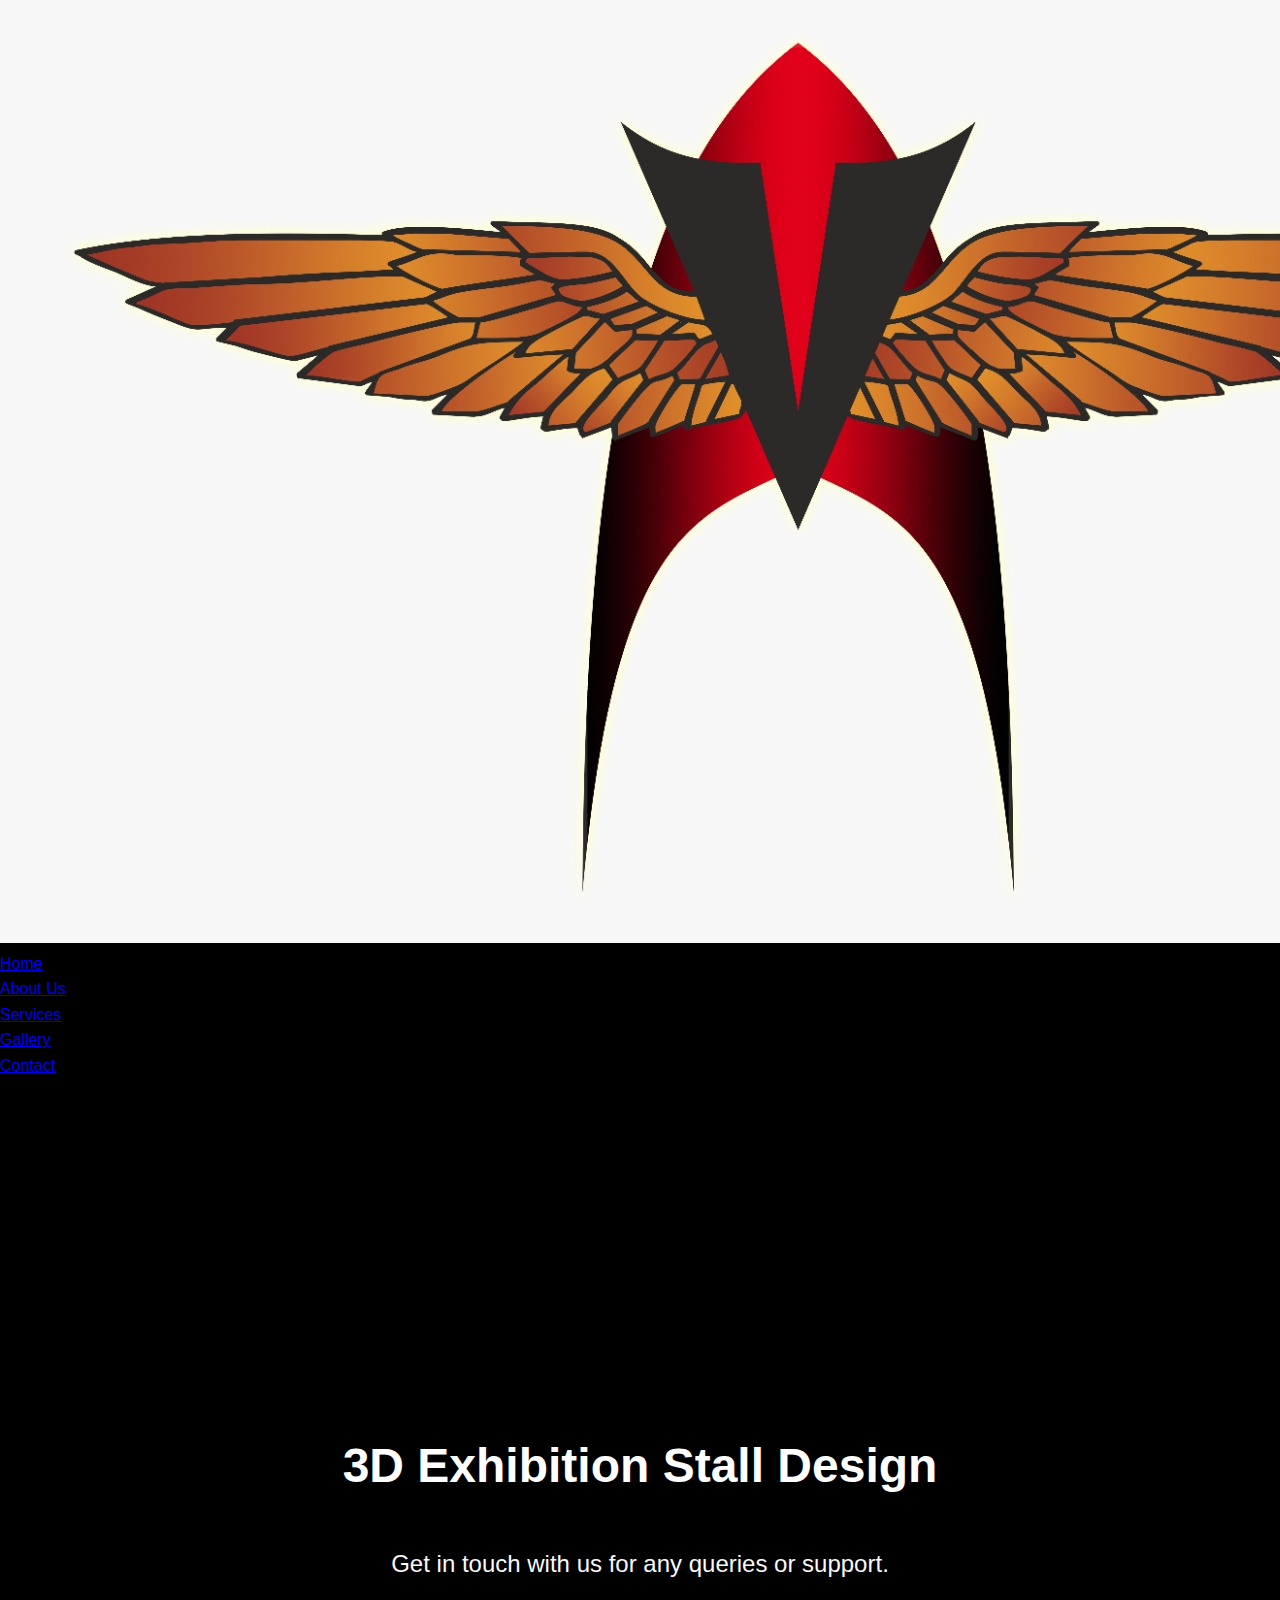
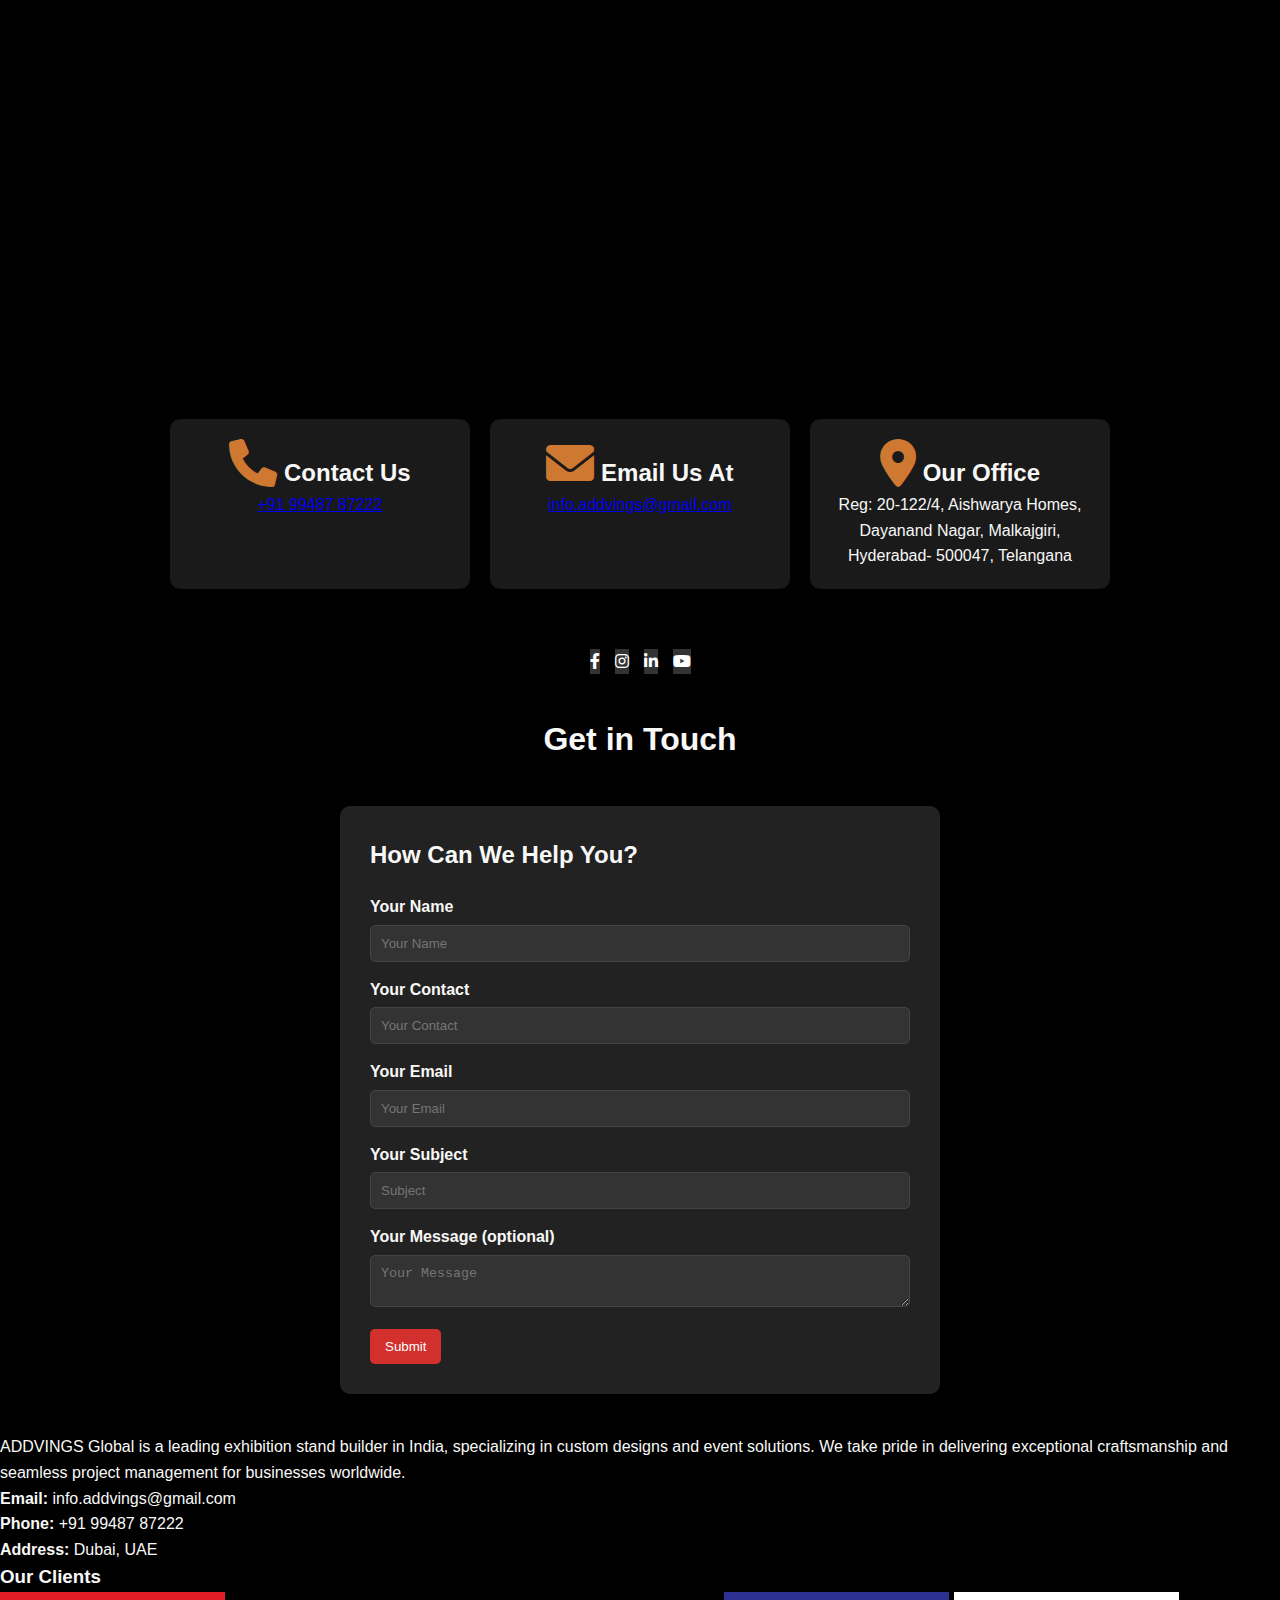
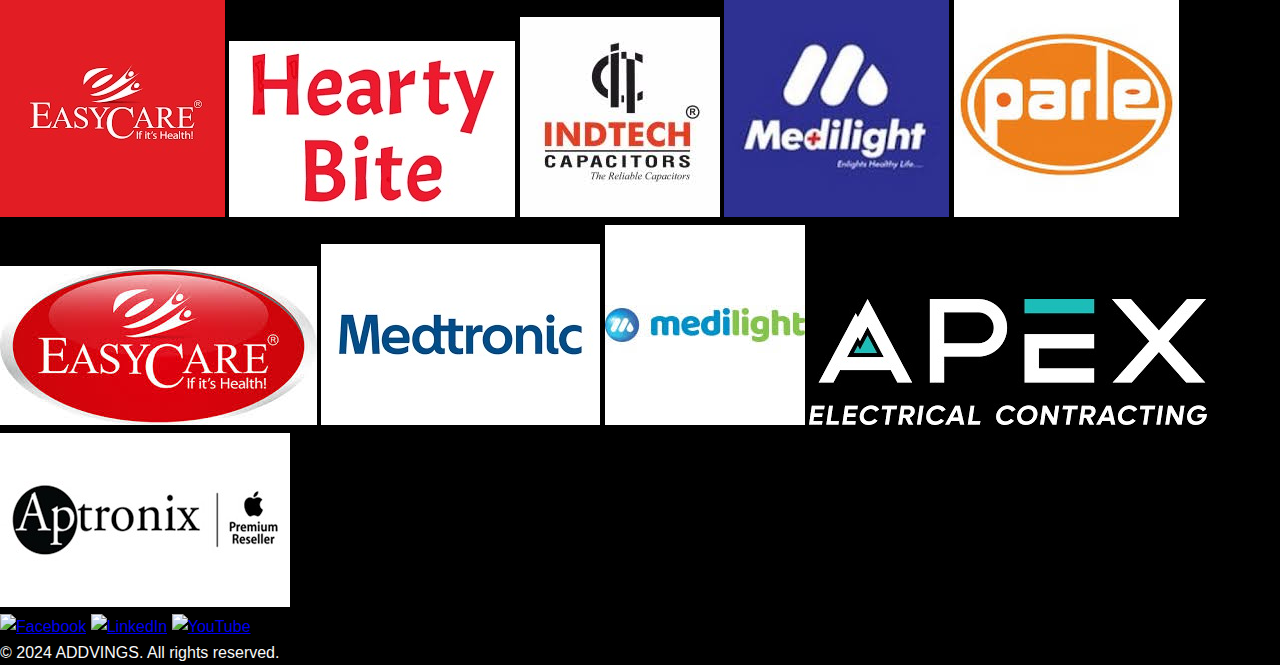
==== 3D Exhibition Stall Designs.html @ 14c41e15 "Services" ====
<!DOCTYPE html>
<html lang="en">
<head>
    <meta charset="UTF-8">
    <meta name="viewport" content="width=device-width, initial-scale=1.0">
    <title>Contact Us - ADDVINGS</title>
    <link rel="stylesheet" href="contact.css">
    <link rel="stylesheet" href="styles.css"> <!-- Included the second CSS -->
    <link rel="stylesheet" href="https://cdnjs.cloudflare.com/ajax/libs/font-awesome/6.0.0-beta3/css/all.min.css"> <!-- Font Awesome -->
    <script src="contact.js" defer></script>
</head>
<body>

    <header class="header">
        <div class="logo">
            <a href="index.html"><img src="images/logo.png" alt="ADDVINGS"></a>
        </div>
        <nav class="navbar">
            <ul>
                <li><a href="index.html">Home</a></li>
                <li><a href="about.html">About Us</a></li>
                <li><a href="services.html">Services</a></li>
                <li><a href="gallery.html">Gallery</a></li>
                <li><a href="contact.html">Contact</a></li>
            </ul>
        </nav>
    </header>

    <section class="hero">
        <div class="hero-content">
            <h1>3D Exhibition Stall Design<h1>
            <p>Get in touch with us for any queries or support.</p>
        </div>
    </section>
          

    <!-- Info Boxes Section -->
    <section class="info_boxes">
        <div class="info_box" onclick="window.location.href='contact.html'">
            <h3><i class="fas fa-phone"></i> Contact Us</h3>
            <p><a href="tel:9948787222">+91 99487 87222</a></p>
        </div>
        <div class="info_box" onclick="window.location.href='mailto:info.addvings@gmail.com'">
            <h3><i class="fas fa-envelope"></i> Email Us At</h3>
            <p><a href="mailto:info.addvings@gmail.com">info.addvings@gmail.com</a></p>
        </div>
        <div class="info_box" onclick="window.location.href='office-location.html'">
            <h3><i class="fas fa-map-marker-alt"></i> Our Office</h3>
            <p>Reg: 20-122/4, Aishwarya Homes,<br>Dayanand Nagar, Malkajgiri,<br>Hyderabad- 500047, Telangana</p>
        </div>
    </section>

    <div class="social-icons">
        <a href="https://facebook.com" target="_blank" class="social-icon facebook">
            <i class="fab fa-facebook-f"></i>
        </a>
        <a href="https://instagram.com/addvingsglobal" target="_blank" class="social-icon instagram">
            <i class="fab fa-instagram"></i>
        </a>
        <a href="https://linkedin.com" target="_blank" class="social-icon linkedin">
            <i class="fab fa-linkedin-in"></i>
        </a>
        <a href="https://youtube.com" target="_blank" class="social-icon youtube">
            <i class="fab fa-youtube"></i>
        </a>
    </div>
    

    <!-- "Get in Touch" Heading -->
    <h2 class="get_in_touch">Get in Touch</h2>

    <!-- Contact Form Section -->
    <section class="contact_form">
        <h2>How Can We Help You?</h2> <!-- Main header for contact section -->
        <form onsubmit="return validateForm()">
            <label for="name">Your Name</label>
            <input type="text" id="name" placeholder="Your Name" required>

            <label for="contact">Your Contact</label>
            <input type="text" id="contact" placeholder="Your Contact" required>

            <label for="email">Your Email</label>
            <input type="email" id="email" placeholder="Your Email" required>

            <label for="subject">Your Subject</label>
            <input type="text" id="subject" placeholder="Subject" required>

            <label for="message">Your Message (optional)</label>
            <textarea id="message" placeholder="Your Message" required></textarea>

            <button type="submit">Submit</button>
        </form>
    </section>

    <footer>
        <div class="footer_content">
            <div class="about_section">
                <p>ADDVINGS Global is a leading exhibition stand builder in India, specializing in custom designs and event solutions. 
                   We take pride in delivering exceptional craftsmanship and seamless project management for businesses worldwide.</p>
                <div class="contact_links">
                    <p><strong>Email:</strong> info.addvings@gmail.com</p>
                    <p><strong>Phone:</strong> +91 99487 87222 </p>
                    <p><strong>Address:</strong> Dubai, UAE</p>
                </div>
            </div>
    
            <div class="clients_section">
                <h3>Our Clients</h3>
                <div class="logo_scroller">
                    <div class="logo_track">
                        <img src="images/client1.png" alt="Client 1">
                        <img src="images/client2.png" alt="Client 2">
                        <img src="images/client3.png" alt="Client 3">
                        <img src="images/client4.png" alt="Client 4">
                        <img src="images/client5.png" alt="Client 5">
                        <img src="images/client6.png" alt="Client 6">
                        <img src="images/client7.png" alt="Client 7">
                        <img src="images/client8.png" alt="Client 8">
                        <img src="images/client9.png" alt="Client 9">
                        <img src="images/client10.png" alt="Client 10">
                    </div>
                </div>
            </div>
    
            <div class="social_icons">
                <a href="https://facebook.com"><img src="images/facebook.png" alt="Facebook"></a>
                <a href="https://linkedin.com"><img src="images/linkedin.png" alt="LinkedIn"></a>
                <a href="https://youtube.com"><img src="images/youtube.png" alt="YouTube"></a>
            </div>
        </div>
        <p>&copy; 2024 ADDVINGS. All rights reserved.</p> <!-- Added footer from the second code -->
    </footer>

</body>
</html>
---- contact.css ----
/* Global Styles */
* {
    margin: 0;
    padding: 0;
    box-sizing: border-box;
}

body {
    font-family: 'Poppins', sans-serif;
    background-color: #100103; /* Darker background */
    color: #f8f8f7; /* Lighter text color */
    line-height: 1.6;
}

/* Hero Section */
.hero {
    position: relative; /* Ensure hero section positions correctly */
    overflow: hidden; /* Prevent overflow of video */
    height: 75vh; /* Set height to match your design */
    display: flex;
    align-items: center;
    justify-content: center;
}

.video-background {
    position: absolute;
    top: 50%;
    left: 50%;
    min-width: 100%;
    min-height: 100%;
    width: auto;
    height: auto;
    z-index: -1; /* Place video behind other content */
    transform: translate(-50%, -50%); /* Center video */
}

.hero-content {
    display: flex;
    flex-direction: column;
    gap: 10px;
    max-width: 800px;
    margin: 0 auto;
    z-index: 1; /* Ensure content appears above the video */
    text-align: center;
    color: #f8f8f7; /* Light text color */
}

.hero h1 {
    font-size: 2.5em;
    margin: 0;
}

.hero p {
    font-size: 1.2em;
    margin: 0;
}

/* Info Boxes Section */
.info_boxes {
    display: flex;
    gap: 20px;
    justify-content: center;
    flex-wrap: wrap;
    padding: 40px 0;
}

.info_box {
    background-color: #1a1a1a; /* Dark background for info boxes */
    color: #f8f8f7; /* Light text color */
    border-radius: 10px;
    width: 300px;
    height: auto; /* Allow height to adjust based on content */
    padding: 20px;
    text-align: center;
    box-shadow: 0 2px 10px rgba(0, 0, 0, 0.5); /* Darker shadow */
    transition: transform 0.3s, box-shadow 0.3s;
}

.info_box:hover {
    transform: translateY(-5px);
    box-shadow: 0 4px 12px rgba(0, 0, 0, 0.7);
}

.info_box h3 {
    font-size: 1.5em;
    margin: 10px 0; /* Space around heading */
}

/* Icon Styles */
.info_box h3:first-child {
    margin: 0; /* Remove margin for icon heading */
}

.info_box i {
    font-size: 2em; /* Adjust icon size */
    color: #cf7832; /* Color for icons */
}

/* "Get in Touch" Heading */
.get_in_touch {
    text-align: center;
    font-size: 2em;
    font-weight: bold;
    margin: 20px 0;
    color: #f8f8f7; /* Light color for heading */
}

/* Contact Form Section */
.contact_form {
    max-width: 600px;
    margin: 40px auto;
    background-color: #222; /* Dark background for form */
    padding: 30px;
    border-radius: 10px;
    box-shadow: 0 2px 8px rgba(0, 0, 0, 0.5);
}

.contact_form h2 {
    color: #f8f8f7; /* Light text for form heading */
    margin-bottom: 20px; /* Space below the heading */
}

.contact_form label {
    display: block;
    margin-bottom: 5px;
    font-weight: bold;
    color: #f8f8f7; /* Light color for labels */
}

.contact_form input,
.contact_form textarea {
    width: 100%;
    padding: 10px;
    margin-bottom: 15px;
    border: 1px solid #444; /* Darker border */
    border-radius: 5px;
    background-color: #333; /* Dark background for inputs */
    color: #f8f8f7; /* Light text color for inputs */
}

.contact_form button {
    background-color: #d2302c; /* Main color */
    color: white;
    padding: 10px 15px;
    border: none;
    border-radius: 5px;
    cursor: pointer;
    transition: background-color 0.3s;
}

.contact_form button:hover {
    background-color: #cf7832; /* Lighter color on hover */
}

/* Social Icons Section */
.social-icons {
    display: flex;
    justify-content: center;
    gap: 15px;
    padding: 20px;
}

/* Update social icon colors to match the theme */
.social-icon {
    color: white;
    background-color: #333; /* Dark background for icons */
}

/* Adjust hover effects if needed */
.social-icon:hover {
    background-color: #444; /* Slightly lighter on hover */
}
---- styles.css ----
/* Global Styles */
* {
    margin: 0;
    padding: 0;
    box-sizing: border-box;
}

body {
    font-family: 'Poppins', sans-serif;
    background-color: #000000; /* Black background */
    color: #f8f8f7; /* Light text color */
}

/* Hero Section */
.hero {
    position: relative;
    height: 100vh;
    display: flex;
    justify-content: center;
    align-items: center;
    text-align: center;
    padding: 0 20px;
    overflow: hidden;
}

.hero::before {
    content: "";
    position: absolute;
    top: 0;
    left: 0;
    width: 100%;
    height: 100%;
    background: rgba(0, 0, 0, 0.5); /* Dark overlay with 50% opacity */
    z-index: 0; /* Place behind the text */
}

.hero-video {
    position: absolute;
    top: 0;
    left: 0;
    width: 100%;
    height: 100%;
    object-fit: cover;
    z-index: -1;
}

.hero-content {
    z-index: 1;
    max-width: 1200px;
    color: #ffffff; /* Bright text color for contrast */
    text-shadow: 2px 2px 4px rgba(0, 0, 0, 0.7); /* Subtle shadow for readability */
}

.hero-content h1 {
    font-size: 48px;
    margin-bottom: 15px;
    font-weight: bold;
    animation: fadeIn 2s ease-in-out;
}

.hero-content p {
    font-size: 24px;
    margin: 15px 0 30px 0; /* Increased bottom margin for gap */
    font-weight: 400; /* Regular weight for the text */
    color: #f9f7f7; /* Slightly lighter text */
}

.hero-content .btn {
    padding: 12px 25px;
    background-color: #cf7832;
    color: #f8f8f7;
    border: none;
    border-radius: 5px;
    text-decoration: none;
    transition: background-color 0.3s, transform 0.3s;
    font-size: 18px;
}

.hero-content .btn:hover {
    background-color: #a52420;
    transform: scale(1.05);
}

/* Keyframe for fade-in effect */
@keyframes fadeIn {
    from {
        opacity: 0;
        transform: translateY(20px);
    }
    to {
        opacity: 1;
        transform: translateY(0);
    }
}

.about {
    padding: 60px 20px;
    background-color: #333333; /* Dark background for about section */
    text-align: center;
    max-width: 900px;
    margin: 50px auto;
    color: #ffffff; /* White text for contrast */
    opacity: 0; /* Start hidden */
    transform: translateY(20px); /* Start below */
    transition: opacity 0.5s ease, transform 0.5s ease;
}

.fade-in {
    opacity: 1; /* Make visible */
    transform: translateY(0); /* Move into position */
    animation: fadeIn 0.8s ease;
}

.about h2 {
    font-size: 34px;
    color: #cf7832; /* Accent color for heading */
    margin-bottom: 20px;
    font-weight: 600;
}

.hero-description {
    font-size: 18px;
    line-height: 1.8;
    color: #f8f8f7;
    text-align: justify;
    margin: 0 auto;
    padding: 0 15px;
    max-width: 800px;
}

/* Services Section */
.services {
    background-color: #000; /* Black background */
    padding: 60px 20px;
    text-align: center;
}

.services h2 {
    font-size: 36px;
    color: #cf7832; /* Highlighted heading color */
    margin-bottom: 30px;
    font-weight: bold;
}

.services-grid {
    display: flex;
    gap: 20px;
    justify-content: center;
    flex-wrap: wrap;
}

.service-item {
    background: linear-gradient(135deg, #ff7e5f, #feb47b); /* Gradient background */
    padding: 25px;
    border-radius: 10px;
    color: #f8f8f7; /* Light text color */
    width: 180px;
    text-align: center;
    transition: transform 0.3s, background-color 0.3s;
    box-shadow: 0 6px 12px rgba(0, 0, 0, 0.15); /* Enhanced shadow */
}

.service-item:hover {
    transform: translateY(-8px);
    background: linear-gradient(135deg, #feb47b, #ff7e5f); /* Reversed gradient on hover */
}


/* Gallery Section */
.gallery {
    padding: 50px 20px;
    text-align: center;
    background-color: #000; /* Black background */
}

.gallery h2 {
    font-size: 32px;
    color: #cf7832; /* Accent color */
    margin-bottom: 30px;
    font-weight: bold;
}

.gallery-container {
    position: relative;
    overflow: hidden;
    display: flex;
    align-items: center;
}

.scroll-button {
    background-color: rgba(0, 0, 0, 0.5);
    color: white;
    border: none;
    padding: 10px;
    cursor: pointer;
    z-index: 1;
    transition: background-color 0.3s;
    position: absolute; /* Ensure buttons are positioned correctly */
    top: 50%;
    transform: translateY(-50%);
}

.scroll-button.left {
    left: 10px; /* Position the left button */
}

.scroll-button.right {
    right: 10px; /* Position the right button */
}

.scroll-button:hover {
    background-color: rgba(0, 0, 0, 0.8);
}

.gallery-grid-wrapper {
    overflow: hidden;
    width: 100%;
}

.gallery-grid {
    display: flex;
    transition: transform 0.5s ease;
}

.gallery-item {
    flex: 0 0 33.33%; /* 3 images per row */
    box-sizing: border-box;
    padding: 0 5px;
}

.gallery-item img {
    width: 100%;
    border-radius: 10px;
    box-shadow: 0 4px 12px rgba(0, 0, 0, 0.1);
    transition: transform 0.3s, box-shadow 0.3s;
}

.gallery-item img:hover {
    transform: scale(1.05); /* Slight zoom on hover */
    box-shadow: 0 8px 16px rgba(0, 0, 0, 0.2); /* Increased shadow on hover */
}
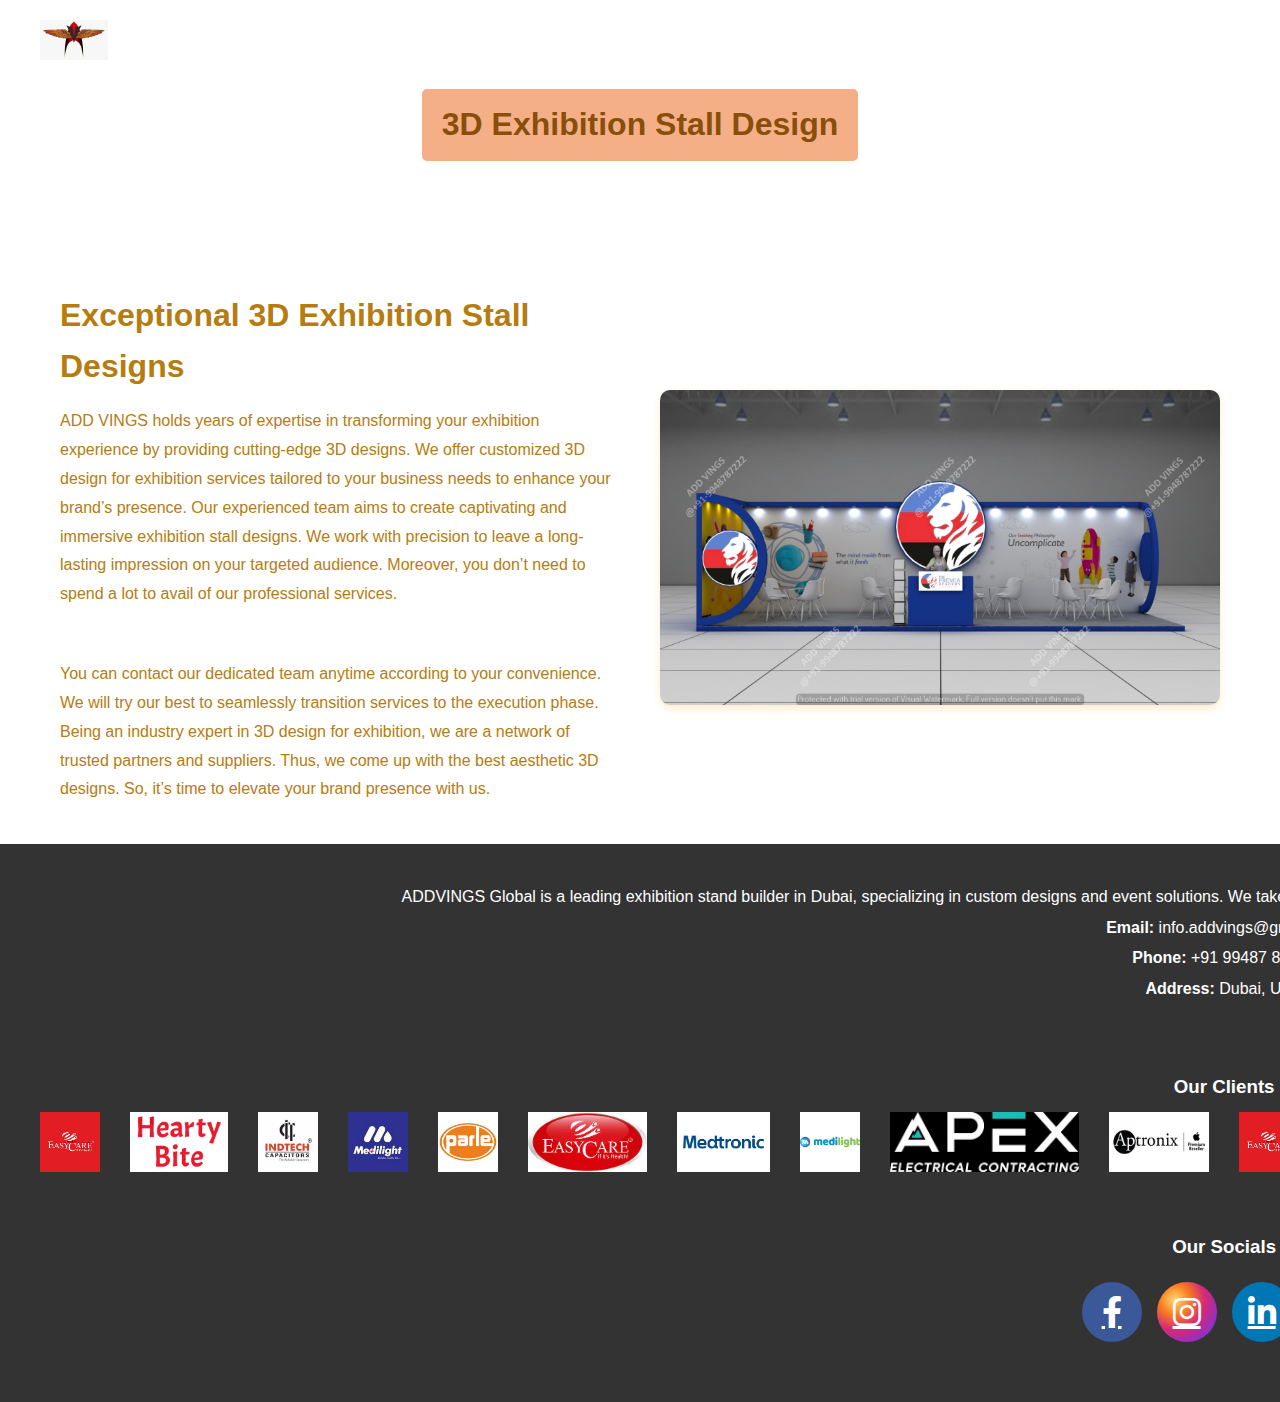
==== commit 2013ff55: "M" ====
--- a/3D Exhibition Stall Designs.html
+++ b/3D Exhibition Stall Designs.html
@@ -3,133 +3,102 @@
 <head>
     <meta charset="UTF-8">
     <meta name="viewport" content="width=device-width, initial-scale=1.0">
-    <title>Contact Us - ADDVINGS</title>
-    <link rel="stylesheet" href="contact.css">
-    <link rel="stylesheet" href="styles.css"> <!-- Included the second CSS -->
-    <link rel="stylesheet" href="https://cdnjs.cloudflare.com/ajax/libs/font-awesome/6.0.0-beta3/css/all.min.css"> <!-- Font Awesome -->
-    <script src="contact.js" defer></script>
+    <title>Exhibition Stall Design</title>
+    <link rel="stylesheet" href="Exhibition Stall Designs.css">
 </head>
 <body>
-
-    <header class="header">
-        <div class="logo">
-            <a href="index.html"><img src="images/logo.png" alt="ADDVINGS"></a>
-        </div>
-        <nav class="navbar">
-            <ul>
-                <li><a href="index.html">Home</a></li>
-                <li><a href="about.html">About Us</a></li>
-                <li><a href="services.html">Services</a></li>
-                <li><a href="gallery.html">Gallery</a></li>
-                <li><a href="contact.html">Contact</a></li>
-            </ul>
-        </nav>
-    </header>
-
-    <section class="hero">
-        <div class="hero-content">
-            <h1>3D Exhibition Stall Design<h1>
-            <p>Get in touch with us for any queries or support.</p>
-        </div>
-    </section>
-          
-
-    <!-- Info Boxes Section -->
-    <section class="info_boxes">
-        <div class="info_box" onclick="window.location.href='contact.html'">
-            <h3><i class="fas fa-phone"></i> Contact Us</h3>
-            <p><a href="tel:9948787222">+91 99487 87222</a></p>
-        </div>
-        <div class="info_box" onclick="window.location.href='mailto:info.addvings@gmail.com'">
-            <h3><i class="fas fa-envelope"></i> Email Us At</h3>
-            <p><a href="mailto:info.addvings@gmail.com">info.addvings@gmail.com</a></p>
-        </div>
-        <div class="info_box" onclick="window.location.href='office-location.html'">
-            <h3><i class="fas fa-map-marker-alt"></i> Our Office</h3>
-            <p>Reg: 20-122/4, Aishwarya Homes,<br>Dayanand Nagar, Malkajgiri,<br>Hyderabad- 500047, Telangana</p>
-        </div>
-    </section>
-
-    <div class="social-icons">
-        <a href="https://facebook.com" target="_blank" class="social-icon facebook">
-            <i class="fab fa-facebook-f"></i>
-        </a>
-        <a href="https://instagram.com/addvingsglobal" target="_blank" class="social-icon instagram">
-            <i class="fab fa-instagram"></i>
-        </a>
-        <a href="https://linkedin.com" target="_blank" class="social-icon linkedin">
-            <i class="fab fa-linkedin-in"></i>
-        </a>
-        <a href="https://youtube.com" target="_blank" class="social-icon youtube">
-            <i class="fab fa-youtube"></i>
-        </a>
-    </div>
+    <!-- Placeholder for header -->
+<div id="header"></div>
     
 
-    <!-- "Get in Touch" Heading -->
-    <h2 class="get_in_touch">Get in Touch</h2>
 
-    <!-- Contact Form Section -->
-    <section class="contact_form">
-        <h2>How Can We Help You?</h2> <!-- Main header for contact section -->
-        <form onsubmit="return validateForm()">
-            <label for="name">Your Name</label>
-            <input type="text" id="name" placeholder="Your Name" required>
+    <!-- Header Section with Background Image -->
+    <div class="header-section">
+        <h1>3D Exhibition Stall Design</h1>
+    </div>
 
-            <label for="contact">Your Contact</label>
-            <input type="text" id="contact" placeholder="Your Contact" required>
+    <!-- Text and Image Section -->
+    <div class="content-section">
+        <div class="text-content">
+            <h1>Exceptional 3D Exhibition Stall Designs</h1>
+            <p>
+                ADD VINGS holds years of expertise in transforming your exhibition experience by providing cutting-edge 3D designs. 
+                We offer customized 3D design for exhibition services tailored to your business needs to enhance your brand’s presence.
+                Our experienced team aims to create captivating and immersive exhibition stall designs. We work with precision to leave a 
+                long-lasting impression on your targeted audience. Moreover, you don’t need to spend a lot to avail of our professional services.
+            </p>
+                <br><br>
+                <div class="additional-section">
+                    <p>
+                        You can contact our dedicated team anytime according to your convenience. We will try our best to seamlessly transition services 
+                        to the execution phase. Being an industry expert in 3D design for exhibition, we are a network of trusted partners and suppliers. 
+                        Thus, we come up with the best aesthetic 3D designs. So, it’s time to elevate your brand presence with us.
+                    </p>
+                </div>
+        </div>
+        <div class="image-content">
+            <img src="images/g5.png" alt="3D Exhibition Stall Design">
+        </div>
+    </div>
+    <!-- Placeholder for footer -->
+<div id="footer"></div>
+<script>
+    // Load header and footer using fetch
+    async function loadContent() {
+        const headerResponse = await fetch("header.html");
+        const footerResponse = await fetch("footer.html");
+        document.getElementById("header").innerHTML = await headerResponse.text();
+        document.getElementById("footer").innerHTML = await footerResponse.text();
+    }
+    loadContent();
 
-            <label for="email">Your Email</label>
-            <input type="email" id="email" placeholder="Your Email" required>
+    // JavaScript for scroll-triggered animation
+    window.addEventListener("scroll", function () {
+        const aboutSection = document.querySelector(".about");
+        const sectionTop = aboutSection.getBoundingClientRect().top;
+        const triggerPoint = window.innerHeight - 100;
+    
+        if (sectionTop < triggerPoint) {
+            aboutSection.classList.add("fade-in");
+        } else {
+            aboutSection.classList.remove("fade-in");
+        }
+    });
+</script>
 
-            <label for="subject">Your Subject</label>
-            <input type="text" id="subject" placeholder="Subject" required>
+<script>
+    // Throttle function to limit scroll event firing rate
+    function throttle(func, limit) {
+        let lastFunc;
+        let lastRan;
+        return function() {
+            const context = this;
+            const args = arguments;
+            if (!lastRan) {
+                func.apply(context, args);
+                lastRan = Date.now();
+            } else {
+                clearTimeout(lastFunc);
+                lastFunc = setTimeout(function() {
+                    if ((Date.now() - lastRan) >= limit) {
+                        func.apply(context, args);
+                        lastRan = Date.now();
+                    }
+                }, limit - (Date.now() - lastRan));
+            }
+        };
+    }
 
-            <label for="message">Your Message (optional)</label>
-            <textarea id="message" placeholder="Your Message" required></textarea>
-
-            <button type="submit">Submit</button>
-        </form>
-    </section>
-
-    <footer>
-        <div class="footer_content">
-            <div class="about_section">
-                <p>ADDVINGS Global is a leading exhibition stand builder in India, specializing in custom designs and event solutions. 
-                   We take pride in delivering exceptional craftsmanship and seamless project management for businesses worldwide.</p>
-                <div class="contact_links">
-                    <p><strong>Email:</strong> info.addvings@gmail.com</p>
-                    <p><strong>Phone:</strong> +91 99487 87222 </p>
-                    <p><strong>Address:</strong> Dubai, UAE</p>
-                </div>
-            </div>
-    
-            <div class="clients_section">
-                <h3>Our Clients</h3>
-                <div class="logo_scroller">
-                    <div class="logo_track">
-                        <img src="images/client1.png" alt="Client 1">
-                        <img src="images/client2.png" alt="Client 2">
-                        <img src="images/client3.png" alt="Client 3">
-                        <img src="images/client4.png" alt="Client 4">
-                        <img src="images/client5.png" alt="Client 5">
-                        <img src="images/client6.png" alt="Client 6">
-                        <img src="images/client7.png" alt="Client 7">
-                        <img src="images/client8.png" alt="Client 8">
-                        <img src="images/client9.png" alt="Client 9">
-                        <img src="images/client10.png" alt="Client 10">
-                    </div>
-                </div>
-            </div>
-    
-            <div class="social_icons">
-                <a href="https://facebook.com"><img src="images/facebook.png" alt="Facebook"></a>
-                <a href="https://linkedin.com"><img src="images/linkedin.png" alt="LinkedIn"></a>
-                <a href="https://youtube.com"><img src="images/youtube.png" alt="YouTube"></a>
-            </div>
-        </div>
-        <p>&copy; 2024 ADDVINGS. All rights reserved.</p> <!-- Added footer from the second code -->
-    </footer>
+    // Modified scroll function with a throttle
+    window.addEventListener("scroll", throttle(function() {
+        const header = document.querySelector(".header");
+        if (window.scrollY > 50) { // Adjust as needed for sensitivity
+            header.classList.add("header-scrolled");
+        } else {
+            header.classList.remove("header-scrolled");
+        }
+    }, 200)); // Adjust throttle time as needed
+</script>
 
 </body>
 </html>--- a/Exhibition Stall Designs.css
+++ b/Exhibition Stall Designs.css
@@ -0,0 +1,198 @@
+/* Reset basic styling */
+
+* {
+    margin: 0;
+    padding: 0;
+    box-sizing: border-box;
+}
+
+body {
+    font-family: Arial, sans-serif;
+    line-height: 1.6;
+    color: #b67c10;
+}
+
+/* Header Section */
+.header-section {
+    background-image: url('header-image.jpg'); /* Replace with the path to your header image */
+    background-size: cover;
+    background-position: center;
+    height: 250px;
+    display: flex;
+    justify-content: center;
+    align-items: center;
+    color: rgb(136, 78, 11);
+}
+
+.header-section h1 {
+    font-size: 2rem;
+    background-color: rgba(235, 95, 14, 0.5); /* Semi-transparent background for text readability */
+    padding: 10px 20px;
+    border-radius: 5px;
+}
+
+/* Content Section */
+.content-section {
+    display: flex;
+    align-items: center;
+    justify-content: space-between;
+    max-width: 1200px;
+    margin: 20px auto;
+    gap: 20px;
+    padding: 20px;
+}
+
+.text-content {
+    flex: 1;
+    padding-right: 20px;
+}
+
+.highlighted-text {
+    color: #713905; /* Green color for highlighted text */
+    font-weight: bold;
+}
+
+.text-content h1 {
+    font-size: 2rem;
+    margin-bottom: 15px;
+}
+
+.text-content p {
+    font-size: 1rem;
+    line-height: 1.8;
+}
+
+.image-content {
+    flex: 1;
+    display: flex;
+    justify-content: center;
+}
+
+.image-content img {
+    max-width: 100%;
+    border-radius: 10px;
+    box-shadow: 0 4px 8px rgba(248, 158, 3, 0.2);
+}
+footer {
+    background-color: #333;
+    color: white;
+    padding: 40px;
+    display: flex;
+    flex-direction: column;
+    align-items: center;
+    text-align: center;
+  }
+  
+  .footer_content {
+    display: flex;
+    flex-wrap: wrap;
+    justify-content: space-around;
+    width: 100%;
+    max-width: 1200px;
+    gap: 40px;
+  }
+  
+  /* About Section */
+  .about_section {
+    flex: 1;
+    min-width: 300px;
+  }
+  
+  .contact_links p {
+    margin: 5px 0;
+  }
+  
+  /* Clients Section with Scrolling Logos */
+  .clients_section {
+    flex: 1;
+    min-width: 300px;
+    text-align: center;
+  }
+  
+  .logo_scroller {
+    overflow: hidden;
+    position: relative;
+    width: 100%;
+    margin-top: 10px;
+    height: 80px;
+  }
+  
+  .logo_track {
+    display: flex;
+    gap: 30px;
+    animation: scroll 15s linear infinite;
+    width: fit-content;
+  }
+  
+  .logo_track img {
+    height: 60px;
+    width: auto;
+    object-fit: contain;
+  }
+  
+  /* Scrolling Animation */
+  @keyframes scroll {
+    0% {
+        transform: translateX(100%);
+    }
+    100% {
+        transform: translateX(-100%);
+    }
+  }
+  
+  /* Social Icons */
+  .social_icons {
+    display: flex;
+    gap: 15px;
+    margin-top: 20px;
+  }
+  
+  .social_icons img {
+    width: 30px;
+    height: 30px;
+  }
+  
+    .hero h1 {
+        font-size: 36px;
+    }
+  
+    .hero-description {
+        font-size: 16px;
+    }
+  
+    .gallery-grid img {
+        height: 100px;
+        width: 100px;
+    }
+  
+    .footer_content {
+        flex-direction: column;
+        align-items: center;
+    }
+  
+    .clients_section {
+        min-width: 100%;
+        text-align: center;
+    }
+  
+  
+  @media (max-width: 480px) {
+    .hero h1 {
+        font-size: 28px;
+    }
+  
+    .hero-tagline {
+        font-size: 20px;
+    }
+  
+    .hero-description {
+        font-size: 14px;
+    }
+  
+    .btn {
+        padding: 10px 20px;
+        font-size: 16px;
+    }
+  }
+  
+  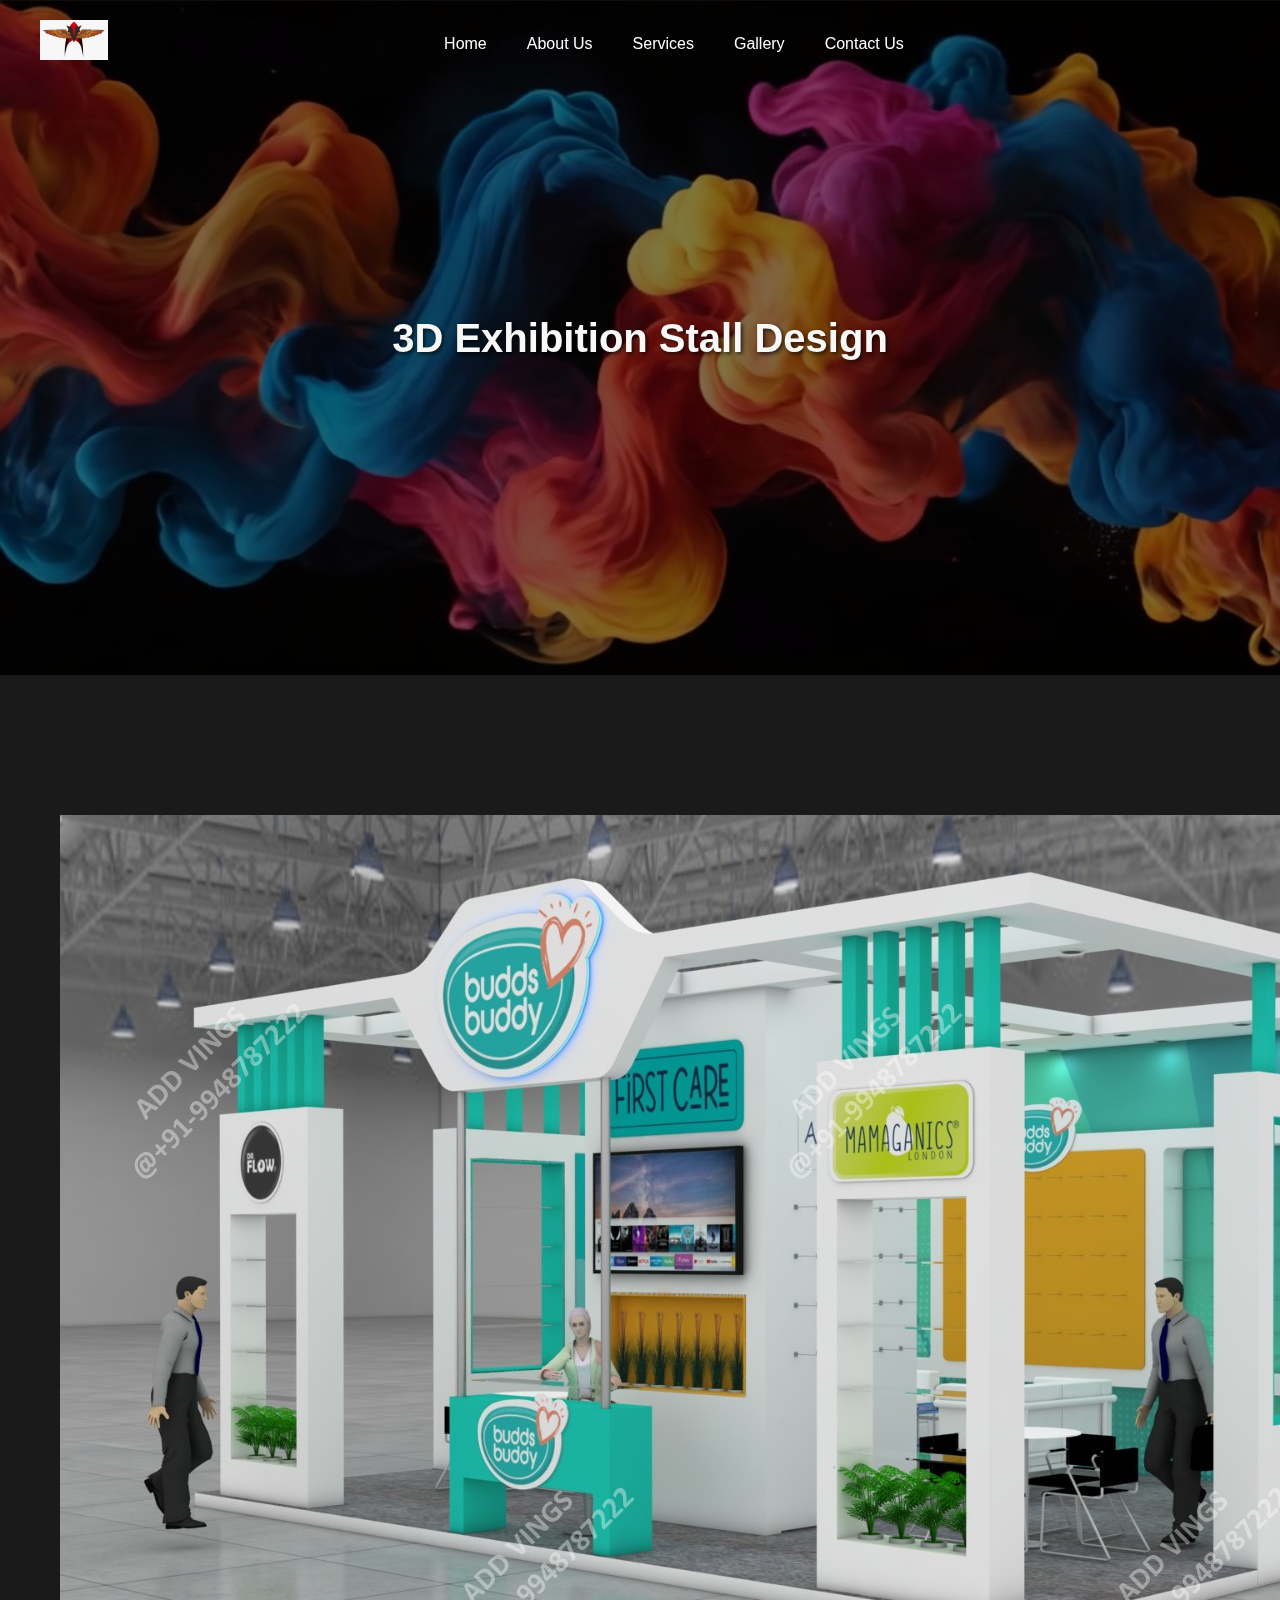
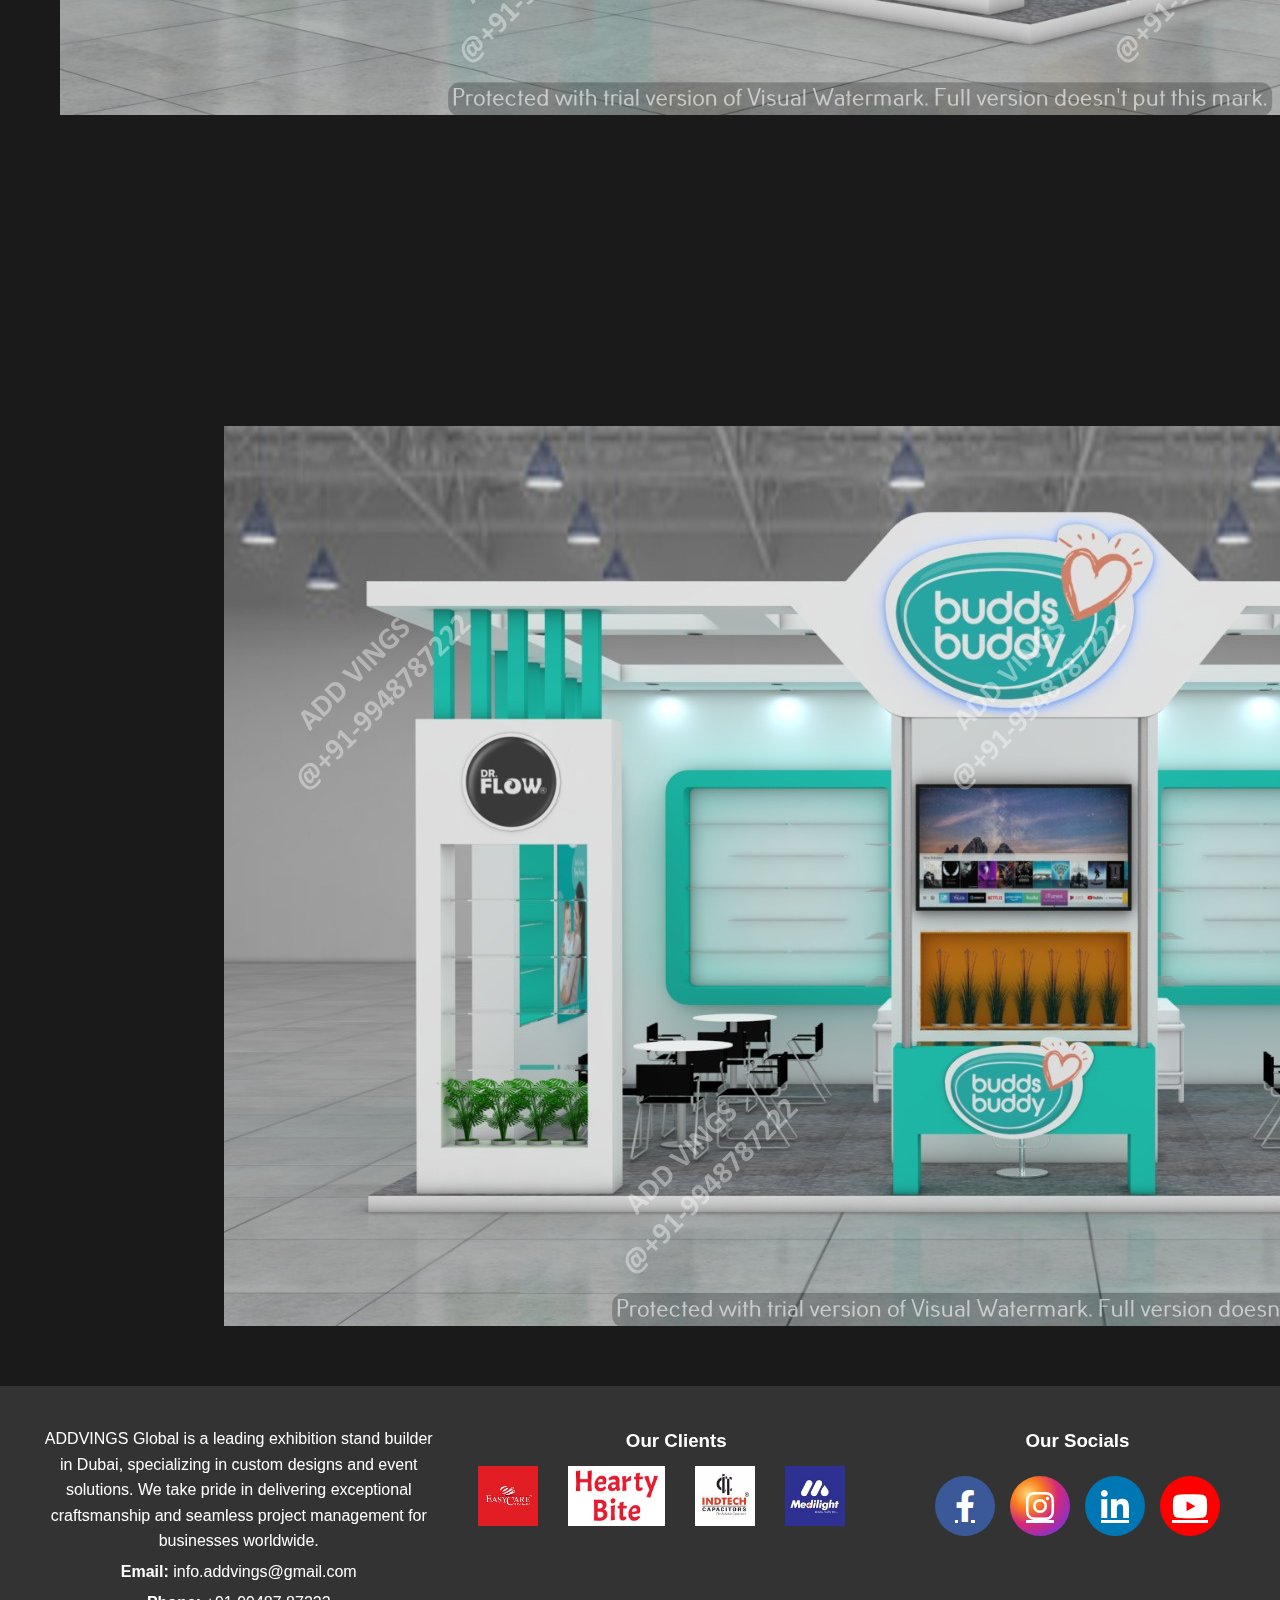
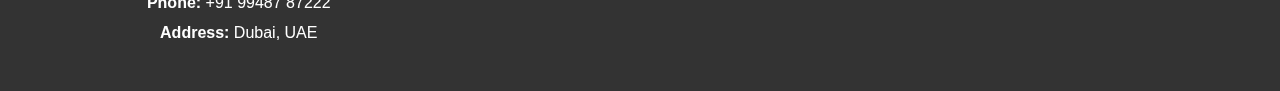
==== commit 798791ed: "M" ====
--- a/3D Exhibition Stall Designs.html
+++ b/3D Exhibition Stall Designs.html
@@ -3,45 +3,48 @@
 <head>
     <meta charset="UTF-8">
     <meta name="viewport" content="width=device-width, initial-scale=1.0">
-    <title>Exhibition Stall Design</title>
-    <link rel="stylesheet" href="Exhibition Stall Designs.css">
+    <title>ADDVINGS - About Us</title>
+    <link rel="stylesheet" href="styles.css">
+    <link rel="stylesheet" href="about.css">
 </head>
 <body>
-    <!-- Placeholder for header -->
-<div id="header"></div>
-    
+
+<!-- Placeholder for header -->
+ <div id="header"></div> 
+ 
+ <section class="hero">
+    <video autoplay loop muted class="video-background">
+        <source src="/images/v1.mp4" type="video/mp4">
+        Your browser does not support the video tag.
+    </video>
+    <div class="hero-content">
+        <h1>3D Exhibition Stall Design</h1>
+    </div>
+</section> 
+<section class="about-section" id="about-us">
+    <div class="about-content">
+        <img src="images/g10.png" alt="g10" class="g10-image">
+        <div class="text-content">
+            <h2>Exceptional 3D Exhibition Stall Designss</h2>
+            <p>Jai Jaaivanti holds years of expertise in transforming your exhibition experience by providing cutting-edge 3D designs. We offer customized 3D design for exhibition services tailored to your business needs to enhance your brand’s presence.Our experienced team aims to create captivating and immersive exhibition stall designs. We work with precision to leave a long-lasting impression on your targeted audience. Moreover, you don’t need to spend a lot to avail of our professional services.</p>
+        </div>
+    </div>
+</section>
+
+<section class="about-section reverse" id="our-vision">
+    <div class="about-content">
+        <div class="text-content">
+            <p>You can contact our dedicated team anytime according to your convenience. We will try our best to seamlessly transition services to the execution phase. Being an industry expert in 3D design for exhibition, we are a network of trusted partners and suppliers. Thus, we come up with the best aesthetic 3D designs. So, it’s time to elevate your brand presence with us.</p>
+        </div>
+        <img src="images/g11.png" alt="g11" class="g11-image">
+    </div>
+</section>
 
 
-    <!-- Header Section with Background Image -->
-    <div class="header-section">
-        <h1>3D Exhibition Stall Design</h1>
-    </div>
 
-    <!-- Text and Image Section -->
-    <div class="content-section">
-        <div class="text-content">
-            <h1>Exceptional 3D Exhibition Stall Designs</h1>
-            <p>
-                ADD VINGS holds years of expertise in transforming your exhibition experience by providing cutting-edge 3D designs. 
-                We offer customized 3D design for exhibition services tailored to your business needs to enhance your brand’s presence.
-                Our experienced team aims to create captivating and immersive exhibition stall designs. We work with precision to leave a 
-                long-lasting impression on your targeted audience. Moreover, you don’t need to spend a lot to avail of our professional services.
-            </p>
-                <br><br>
-                <div class="additional-section">
-                    <p>
-                        You can contact our dedicated team anytime according to your convenience. We will try our best to seamlessly transition services 
-                        to the execution phase. Being an industry expert in 3D design for exhibition, we are a network of trusted partners and suppliers. 
-                        Thus, we come up with the best aesthetic 3D designs. So, it’s time to elevate your brand presence with us.
-                    </p>
-                </div>
-        </div>
-        <div class="image-content">
-            <img src="images/g5.png" alt="3D Exhibition Stall Design">
-        </div>
-    </div>
-    <!-- Placeholder for footer -->
-<div id="footer"></div>
+<!-- Placeholder for footer -->
+<div id="footer"></div> 
+
 <script>
     // Load header and footer using fetch
     async function loadContent() {
@@ -52,52 +55,33 @@
     }
     loadContent();
 
-    // JavaScript for scroll-triggered animation
-    window.addEventListener("scroll", function () {
-        const aboutSection = document.querySelector(".about");
-        const sectionTop = aboutSection.getBoundingClientRect().top;
-        const triggerPoint = window.innerHeight - 100;
-    
-        if (sectionTop < triggerPoint) {
-            aboutSection.classList.add("fade-in");
-        } else {
-            aboutSection.classList.remove("fade-in");
-        }
+    // Intersection Observer for animation
+    const options = {
+        root: null, // Use the viewport as the container
+        rootMargin: '0px',
+        threshold: 0.5 // Trigger when 50% of the element is visible
+    };
+
+    const observer = new IntersectionObserver((entries) => {
+        entries.forEach(entry => {
+            if (entry.isIntersecting) {
+                const img = entry.target.querySelector('.about-image');
+                const text = entry.target.querySelector('.text-content');
+                if (entry.target.classList.contains('reverse')) {
+                    text.classList.add('animate-left');
+                    img.classList.add('animate-right');
+                } else {
+                    img.classList.add('animate-left');
+                    text.classList.add('animate-right');
+                }
+            }
+        });
     });
-</script>
 
-<script>
-    // Throttle function to limit scroll event firing rate
-    function throttle(func, limit) {
-        let lastFunc;
-        let lastRan;
-        return function() {
-            const context = this;
-            const args = arguments;
-            if (!lastRan) {
-                func.apply(context, args);
-                lastRan = Date.now();
-            } else {
-                clearTimeout(lastFunc);
-                lastFunc = setTimeout(function() {
-                    if ((Date.now() - lastRan) >= limit) {
-                        func.apply(context, args);
-                        lastRan = Date.now();
-                    }
-                }, limit - (Date.now() - lastRan));
-            }
-        };
-    }
-
-    // Modified scroll function with a throttle
-    window.addEventListener("scroll", throttle(function() {
-        const header = document.querySelector(".header");
-        if (window.scrollY > 50) { // Adjust as needed for sensitivity
-            header.classList.add("header-scrolled");
-        } else {
-            header.classList.remove("header-scrolled");
-        }
-    }, 200)); // Adjust throttle time as needed
+    // Observe each about section individually
+    document.querySelectorAll('.about-section').forEach(section => {
+        observer.observe(section);
+    });
 </script>
 
 </body>
--- a/styles.css
+++ b/styles.css
@@ -0,0 +1,265 @@
+/* Global Styles */
+* {
+    margin: 0;
+    padding: 0;
+    box-sizing: border-box;
+}
+
+body {
+    font-family: 'Poppins', sans-serif;
+    background-color: #000000; /* Black background */
+    color: #f8f8f7; /* Light text color */
+}
+
+/* Hero Section */
+.hero {
+    position: relative;
+    height: 100vh;
+    display: flex;
+    justify-content: center;
+    align-items: center;
+    text-align: center;
+    padding: 0 20px;
+    overflow: hidden;
+}
+
+.hero::before {
+    content: "";
+    position: absolute;
+    top: 0;
+    left: 0;
+    width: 100%;
+    height: 100%;
+    background: rgba(0, 0, 0, 0.5); /* Dark overlay with 50% opacity */
+    z-index: 0; /* Place behind the text */
+}
+
+.hero-video {
+    position: absolute;
+    top: 0;
+    left: 0;
+    width: 100%;
+    height: 100%;
+    object-fit: cover;
+    z-index: -1;
+}
+
+.hero-content {
+    z-index: 1;
+    max-width: 1200px;
+    color: #ffffff; /* Bright text color for contrast */
+    text-shadow: 2px 2px 4px rgba(0, 0, 0, 0.7); /* Subtle shadow for readability */
+}
+
+.hero-content h1 {
+    font-size: 48px;
+    margin-bottom: 15px;
+    font-weight: bold;
+    animation: fadeIn 2s ease-in-out;
+}
+
+.hero-content p {
+    font-size: 24px;
+    margin: 15px 0 30px 0; /* Increased bottom margin for gap */
+    font-weight: 400; /* Regular weight for the text */
+    color: #f9f7f7; /* Slightly lighter text */
+}
+
+.hero-content .btn {
+    padding: 12px 25px;
+    background-color: #cf7832;
+    color: #f8f8f7;
+    border: none;
+    border-radius: 5px;
+    text-decoration: none;
+    transition: background-color 0.3s, transform 0.3s;
+    font-size: 18px;
+}
+
+.hero-content .btn:hover {
+    background-color: #a52420;
+    transform: scale(1.05);
+}
+
+/* Keyframe for fade-in effect */
+@keyframes fadeIn {
+    from {
+        opacity: 0;
+        transform: translateY(20px);
+    }
+    to {
+        opacity: 1;
+        transform: translateY(0);
+    }
+}
+
+.about {
+    padding: 60px 20px;
+    background-color: #333333; /* Dark background for about section */
+    text-align: center;
+    max-width: 900px;
+    margin: 50px auto;
+    color: #ffffff; /* White text for contrast */
+    opacity: 0; /* Start hidden */
+    transform: translateY(20px); /* Start below */
+    transition: opacity 0.5s ease, transform 0.5s ease;
+}
+
+.fade-in {
+    opacity: 1; /* Make visible */
+    transform: translateY(0); /* Move into position */
+    animation: fadeIn 0.8s ease;
+}
+
+.about h2 {
+    font-size: 34px;
+    color: #cf7832; /* Accent color for heading */
+    margin-bottom: 20px;
+    font-weight: 600;
+}
+
+.hero-description {
+    font-size: 18px;
+    line-height: 1.8;
+    color: #f8f8f7;
+    text-align: justify;
+    margin: 0 auto;
+    padding: 0 15px;
+    max-width: 800px;
+}
+
+/* Services Section */
+.services {
+    background-color: #000; /* Black background */
+    padding: 60px 20px;
+    text-align: center;
+}
+
+.services h2 {
+    font-size: 36px;
+    color: #cf7832; /* Highlighted heading color */
+    margin-bottom: 30px;
+    font-weight: bold;
+}
+
+.services-grid {
+    display: flex;
+    gap: 20px;
+    justify-content: center;
+    flex-wrap: wrap;
+}
+
+.service-item {
+    background: linear-gradient(135deg, #ff7e5f, #feb47b); /* Gradient background */
+    padding: 25px;
+    border-radius: 10px;
+    color: #f8f8f7; /* Light text color */
+    width: 180px;
+    text-align: center;
+    transition: transform 0.3s, background-color 0.3s;
+    box-shadow: 0 6px 12px rgba(0, 0, 0, 0.15); /* Enhanced shadow */
+}
+
+.service-item:hover {
+    transform: translateY(-8px);
+    background: linear-gradient(135deg, #feb47b, #ff7e5f); /* Reversed gradient on hover */
+}
+
+
+/* Gallery Section */
+.gallery {
+    padding: 50px 20px;
+    text-align: center;
+    background-color: #000; /* Black background */
+}
+
+.gallery h2 {
+    font-size: 32px;
+    color: #cf7832; /* Accent color */
+    margin-bottom: 30px;
+    font-weight: bold;
+}
+
+.gallery-container {
+    position: relative;
+    overflow: hidden;
+    display: flex;
+    align-items: center;
+}
+
+.gallery-grid-wrapper {
+    overflow: hidden;
+    width: 100%;
+}
+
+.gallery-grid {
+    display: flex;
+    transition: transform 0.5s ease;
+}
+
+.gallery-item {
+    flex: 0 0 33.33%; /* 3 images per row */
+    box-sizing: border-box;
+    padding: 0 5px;
+}
+
+.gallery-item img {
+    width: 100%;
+    border-radius: 10px;
+    box-shadow: 0 4px 12px rgba(0, 0, 0, 0.1);
+    transition: transform 0.3s, box-shadow 0.3s;
+}
+
+.scroll-button {
+    background-color: rgba(0, 0, 0, 0.5);
+    color: white;
+    border: none;
+    padding: 10px;
+    cursor: pointer;
+    z-index: 1;
+    transition: background-color 0.3s;
+    position: absolute;
+    top: 50%;
+    transform: translateY(-50%);
+}
+
+.scroll-button.left {
+    left: 10px;
+}
+
+.scroll-button.right {
+    right: 10px;
+}
+
+.scroll-button:hover {
+    background-color: rgba(0, 0, 0, 0.8);
+}
+
+
+.gallery-grid-wrapper {
+    overflow: hidden;
+    width: 100%;
+}
+
+.gallery-grid {
+    display: flex;
+    transition: transform 0.5s ease;
+}
+
+.gallery-item {
+    flex: 0 0 33.33%; /* 3 images per row */
+    box-sizing: border-box;
+    padding: 0 5px;
+}
+
+.gallery-item img {
+    width: 100%;
+    border-radius: 10px;
+    box-shadow: 0 4px 12px rgba(0, 0, 0, 0.1);
+    transition: transform 0.3s, box-shadow 0.3s;
+}
+
+.gallery-item img:hover {
+    transform: scale(1.05); /* Slight zoom on hover */
+    box-shadow: 0 8px 16px rgba(0, 0, 0, 0.2); /* Increased shadow on hover */
+}
--- a/about.css
+++ b/about.css
@@ -0,0 +1,126 @@
+/* Global Styles */
+body {
+    font-family: 'Arial', sans-serif;
+    background-color: #1a1a1a; /* Dark background */
+    color: #f4f4f4; /* Light text color for contrast */
+    line-height: 1.6;
+    margin: 0; /* Remove margin */
+    padding: 0; /* Remove padding */
+}
+/* Hero Section */
+.hero {
+    position: relative; /* Ensure hero section positions correctly */
+    overflow: hidden; /* Prevent overflow of video */
+    height: 75vh; /* Set height to match your design */
+    display: flex;
+    align-items: center;
+    justify-content: center;
+}
+
+.video-background {
+    position: absolute;
+    top: 50%;
+    left: 50%;
+    min-width: 100%;
+    min-height: 100%;
+    width: auto;
+    height: auto;
+    z-index: -1; /* Place video behind other content */
+    transform: translate(-50%, -50%); /* Center video */
+}
+
+.hero-content {
+    display: flex;
+    flex-direction: column;
+    gap: 10px;
+    max-width: 800px;
+    margin: 0 auto;
+    z-index: 1; /* Ensure content appears above the video */
+    text-align: center;
+    color: #f8f8f7; /* Light text color */
+}
+
+.hero h1 {
+    font-size: 2.5em;
+    margin: 0;
+}
+
+.hero p {
+    font-size: 1.2em;
+    margin: 0;
+}
+/* About Section Styles */
+.about-section {
+    display: flex;
+    align-items: center;
+    padding: 60px;
+    transition: transform 0.5s ease-in-out; /* Adjusted for smoother animation */
+    margin-top: 80px; /* Add space above each section */
+}
+
+.about-content {
+    display: flex;
+    align-items: flex-start; /* Align items to the start */
+    justify-content: space-between;
+    width: 100%;
+    gap: 30px; /* Add gap between image and text */
+}
+
+.about-image {
+    width: 40%; /* Adjust width as necessary */
+    border-radius: 15px;
+    box-shadow: 0 4px 20px rgba(0, 0, 0, 0.5); /* Darker shadow */
+    opacity: 0; /* Start as invisible */
+    transform: translateX(100%); /* Reset transform */
+}
+
+.text-content {
+    width: 50%; /* Adjust width as necessary */
+    padding: 0 20px;
+    opacity: 0; /* Start as invisible */
+    transform: translateX(-100%); /* Reset transform */
+}
+
+.text-content h2 {
+    color: #cf7832; /* Change this to your preferred color */
+}
+
+.reverse {
+    flex-direction: row-reverse; /* Reverse the order of content */
+}
+
+/* Animation Keyframes */
+@keyframes slideInLeft {
+    from {
+        transform: translateX(-100%);
+        opacity: 0;
+    }
+    to {
+        transform: translateX(0);
+        opacity: 1;
+    }
+}
+
+@keyframes slideInRight {
+    from {
+        transform: translateX(100%);
+        opacity: 0;
+    }
+    to {
+        transform: translateX(0);
+        opacity: 1;
+    }
+}
+
+/* Animation Classes */
+.animate-left {
+    animation: slideInLeft 2s ease forwards; /* Control timing here */
+    opacity: 1; /* Become visible */
+    transform: translateX(0);
+}
+
+.animate-right {
+    animation: slideInRight 2s ease forwards; /* Control timing here */
+    opacity: 1; /* Become visible */
+    transform: translateX(0);
+}
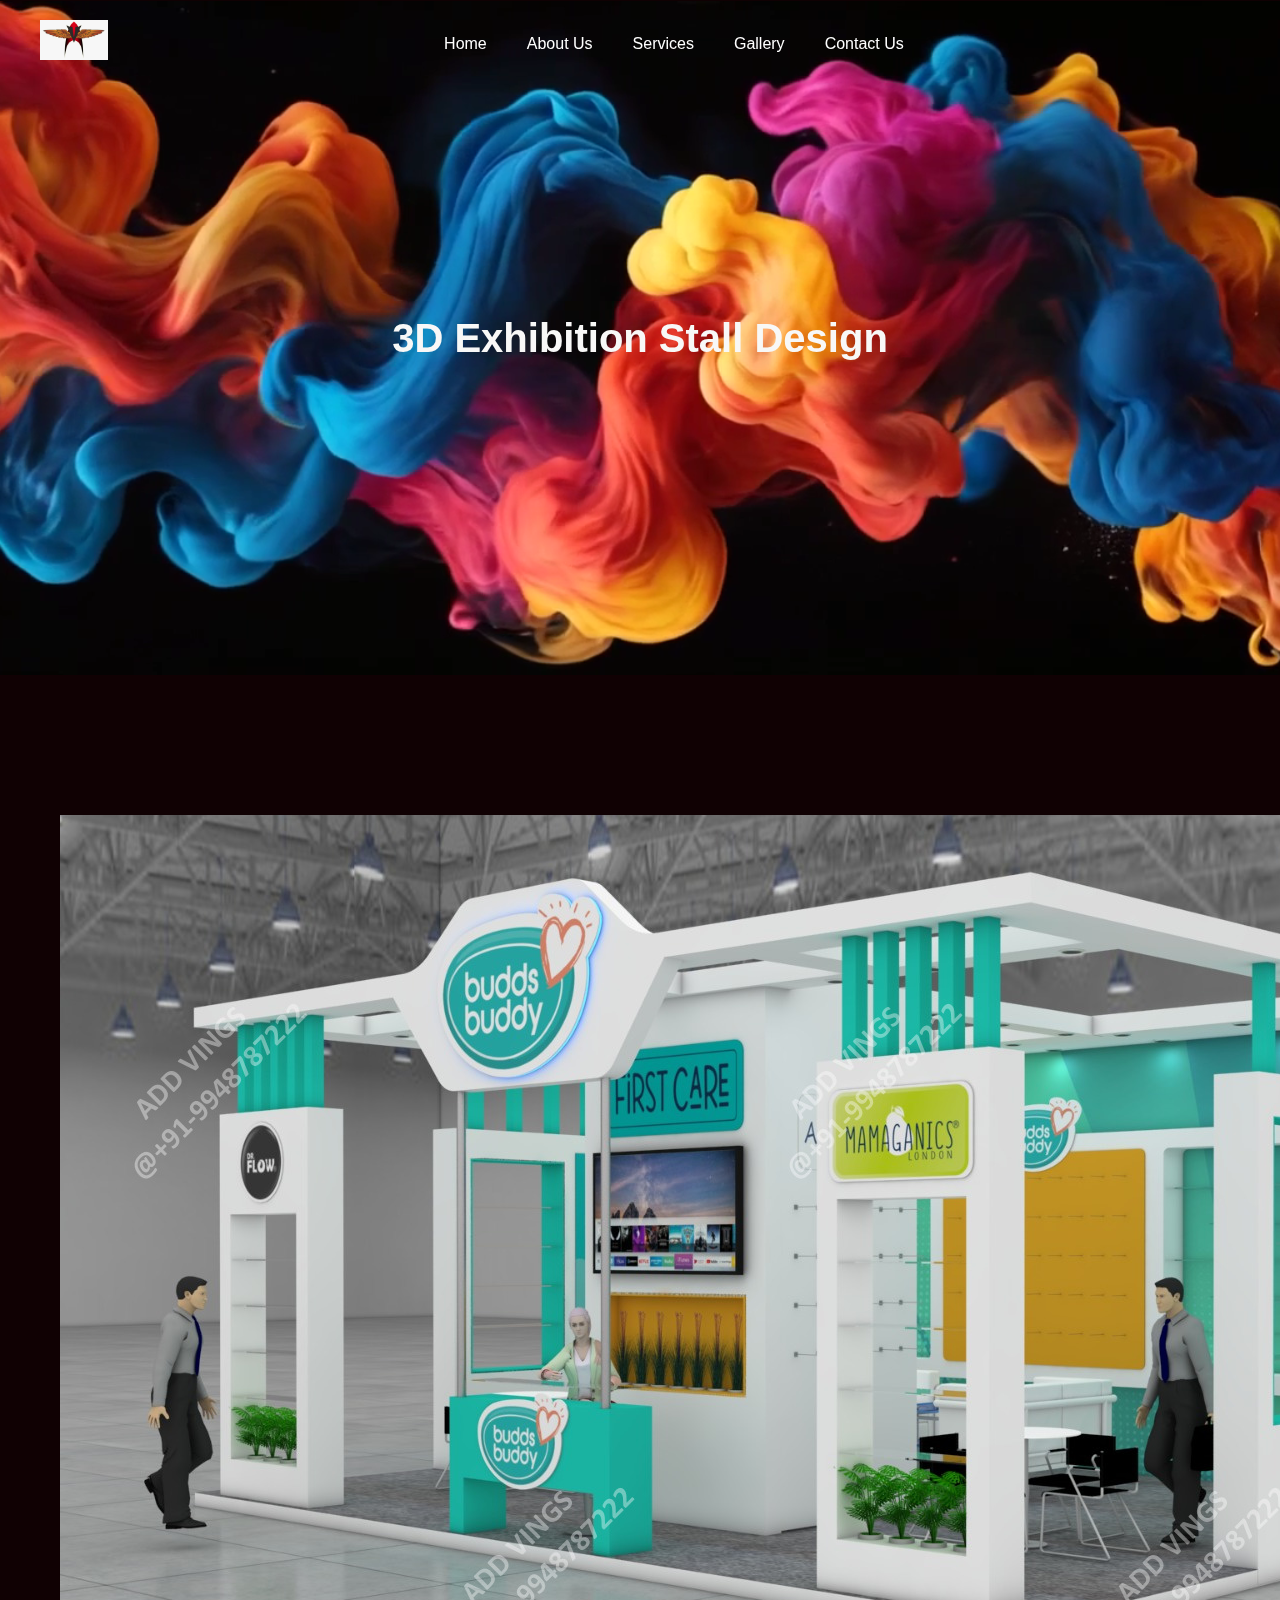
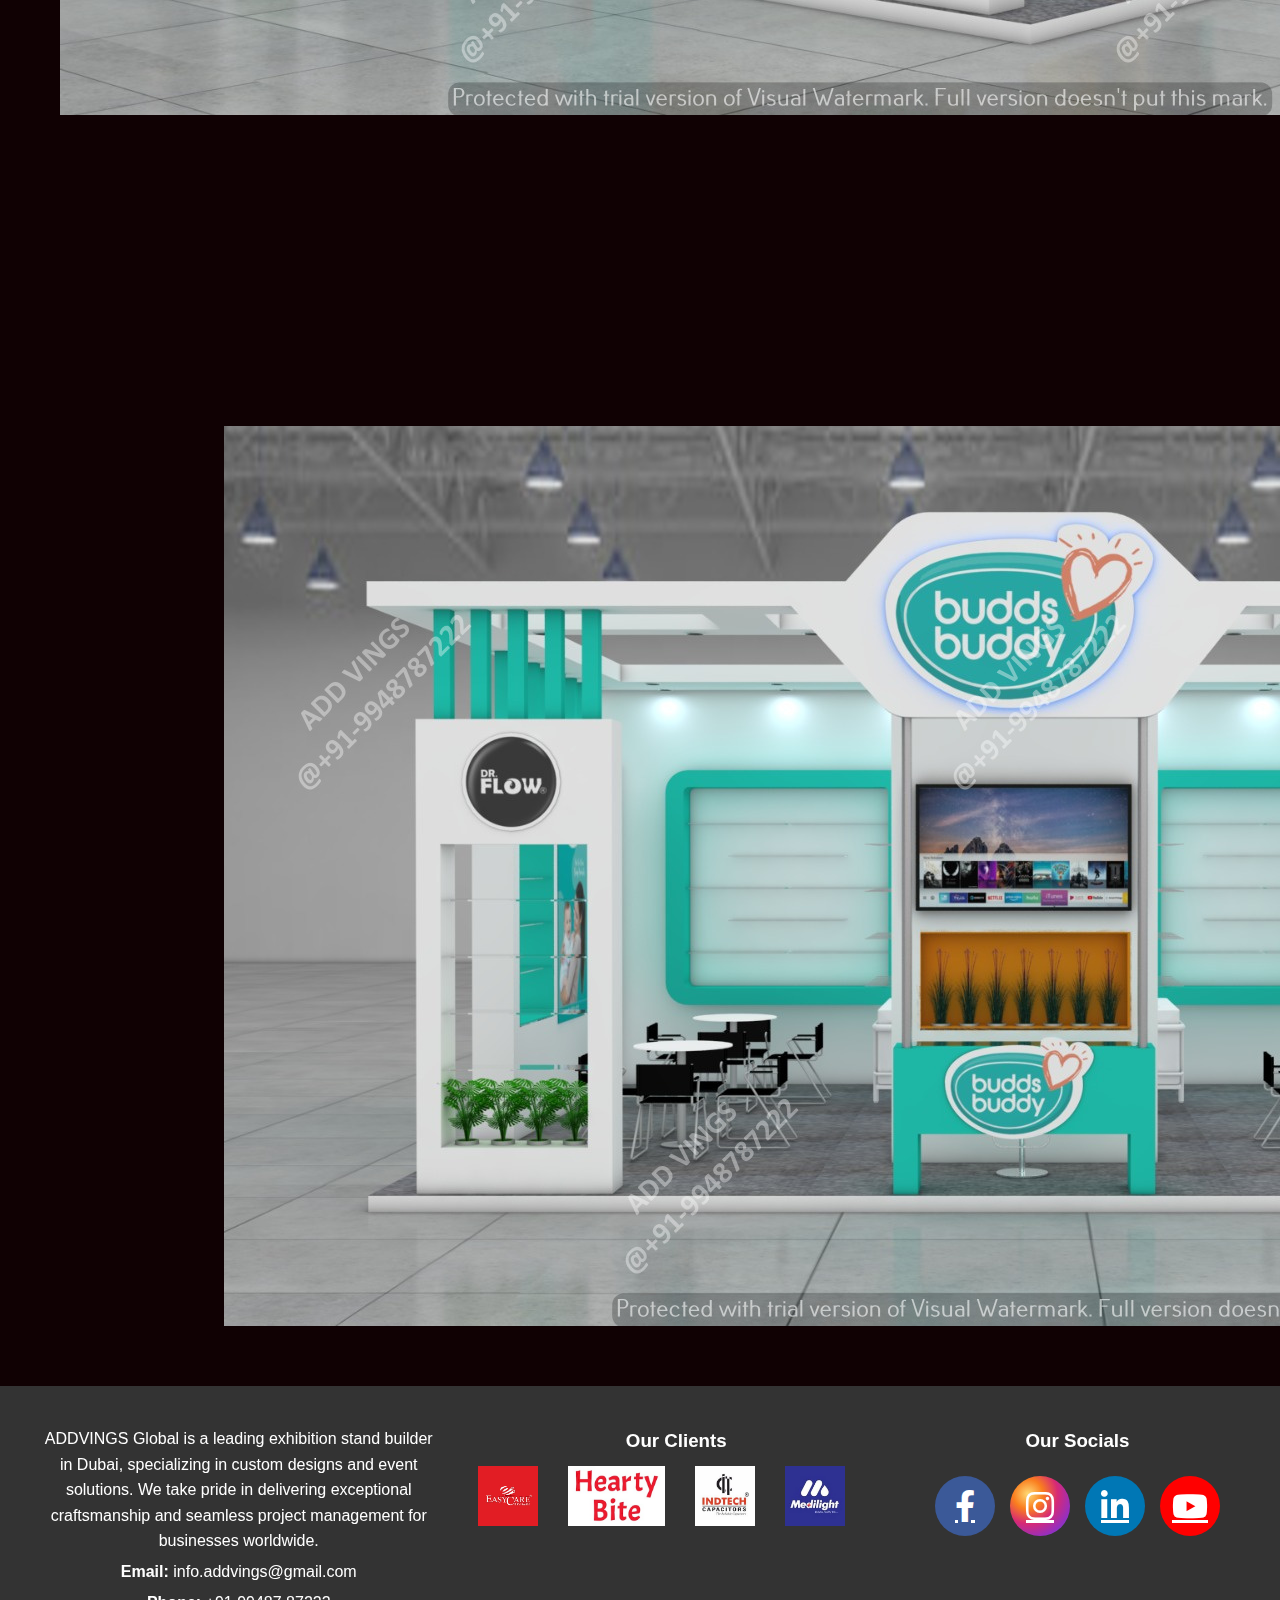
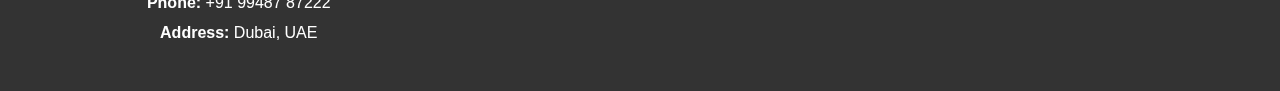
==== commit 9c8c1e80: "M" ====
--- a/3D Exhibition Stall Designs.html
+++ b/3D Exhibition Stall Designs.html
@@ -4,7 +4,6 @@
     <meta charset="UTF-8">
     <meta name="viewport" content="width=device-width, initial-scale=1.0">
     <title>ADDVINGS - About Us</title>
-    <link rel="stylesheet" href="styles.css">
     <link rel="stylesheet" href="about.css">
 </head>
 <body>
@@ -26,7 +25,7 @@
         <img src="images/g10.png" alt="g10" class="g10-image">
         <div class="text-content">
             <h2>Exceptional 3D Exhibition Stall Designss</h2>
-            <p>Jai Jaaivanti holds years of expertise in transforming your exhibition experience by providing cutting-edge 3D designs. We offer customized 3D design for exhibition services tailored to your business needs to enhance your brand’s presence.Our experienced team aims to create captivating and immersive exhibition stall designs. We work with precision to leave a long-lasting impression on your targeted audience. Moreover, you don’t need to spend a lot to avail of our professional services.</p>
+            <p>ADD VINGS holds years of expertise in transforming your exhibition experience by providing cutting-edge 3D designs. We offer customized 3D design for exhibition services tailored to your business needs to enhance your brand’s presence.Our experienced team aims to create captivating and immersive exhibition stall designs. We work with precision to leave a long-lasting impression on your targeted audience. Moreover, you don’t need to spend a lot to avail of our professional services.</p>
         </div>
     </div>
 </section>
@@ -44,9 +43,7 @@
 
 <!-- Placeholder for footer -->
 <div id="footer"></div> 
-
 <script>
-    // Load header and footer using fetch
     async function loadContent() {
         const headerResponse = await fetch("header.html");
         const footerResponse = await fetch("footer.html");
@@ -54,7 +51,9 @@
         document.getElementById("footer").innerHTML = await footerResponse.text();
     }
     loadContent();
+</script>
 
+<script>
     // Intersection Observer for animation
     const options = {
         root: null, // Use the viewport as the container
@@ -84,5 +83,42 @@
     });
 </script>
 
+<script>
+    // Throttle function to limit scroll event firing rate
+    function throttle(func, limit) {
+        let lastFunc;
+        let lastRan;
+        return function() {
+            const context = this;
+            const args = arguments;
+            if (!lastRan) {
+                func.apply(context, args);
+                lastRan = Date.now();
+            } else {
+                clearTimeout(lastFunc);
+                lastFunc = setTimeout(function() {
+                    if ((Date.now() - lastRan) >= limit) {
+                        func.apply(context, args);
+                        lastRan = Date.now();
+                    }
+                }, limit - (Date.now() - lastRan));
+            }
+        };
+    }
+
+    // Modified scroll function with a throttle
+    window.addEventListener("scroll", throttle(function() {
+        const header = document.querySelector(".header");
+        if (window.scrollY > 50) { // Adjust as needed for sensitivity
+            header.classList.add("header-scrolled");
+        } else {
+            header.classList.remove("header-scrolled");
+        }
+    }, 200)); // Adjust throttle time as needed
+</script>
+
+
+
+
 </body>
 </html>--- a/about.css
+++ b/about.css
@@ -1,20 +1,25 @@
 /* Global Styles */
+* {
+    margin: 0;
+    padding: 0;
+    box-sizing: border-box;
+}
+
 body {
-    font-family: 'Arial', sans-serif;
-    background-color: #1a1a1a; /* Dark background */
-    color: #f4f4f4; /* Light text color for contrast */
+    font-family: 'Poppins', sans-serif;
+    background-color: #100103; /* Dark background */
+    color: #f8f8f7; /* Light text color */
     line-height: 1.6;
-    margin: 0; /* Remove margin */
-    padding: 0; /* Remove padding */
 }
+
 /* Hero Section */
 .hero {
-    position: relative; /* Ensure hero section positions correctly */
-    overflow: hidden; /* Prevent overflow of video */
-    height: 75vh; /* Set height to match your design */
-    display: flex;
-    align-items: center;
-    justify-content: center;
+    position: relative;
+    overflow: hidden;
+    height: 75vh; /* Set height to 75% of viewport height */
+    display: flex; /* Use flexbox to align content */
+    align-items: center; /* Center content vertically */
+    justify-content: center; /* Center content horizontally */
 }
 
 .video-background {
@@ -30,6 +35,7 @@
 }
 
 .hero-content {
+    position: relative; /* Ensure content is on top of the video */
     display: flex;
     flex-direction: column;
     gap: 10px;
@@ -37,7 +43,6 @@
     margin: 0 auto;
     z-index: 1; /* Ensure content appears above the video */
     text-align: center;
-    color: #f8f8f7; /* Light text color */
 }
 
 .hero h1 {
@@ -49,6 +54,7 @@
     font-size: 1.2em;
     margin: 0;
 }
+
 /* About Section Styles */
 .about-section {
     display: flex;
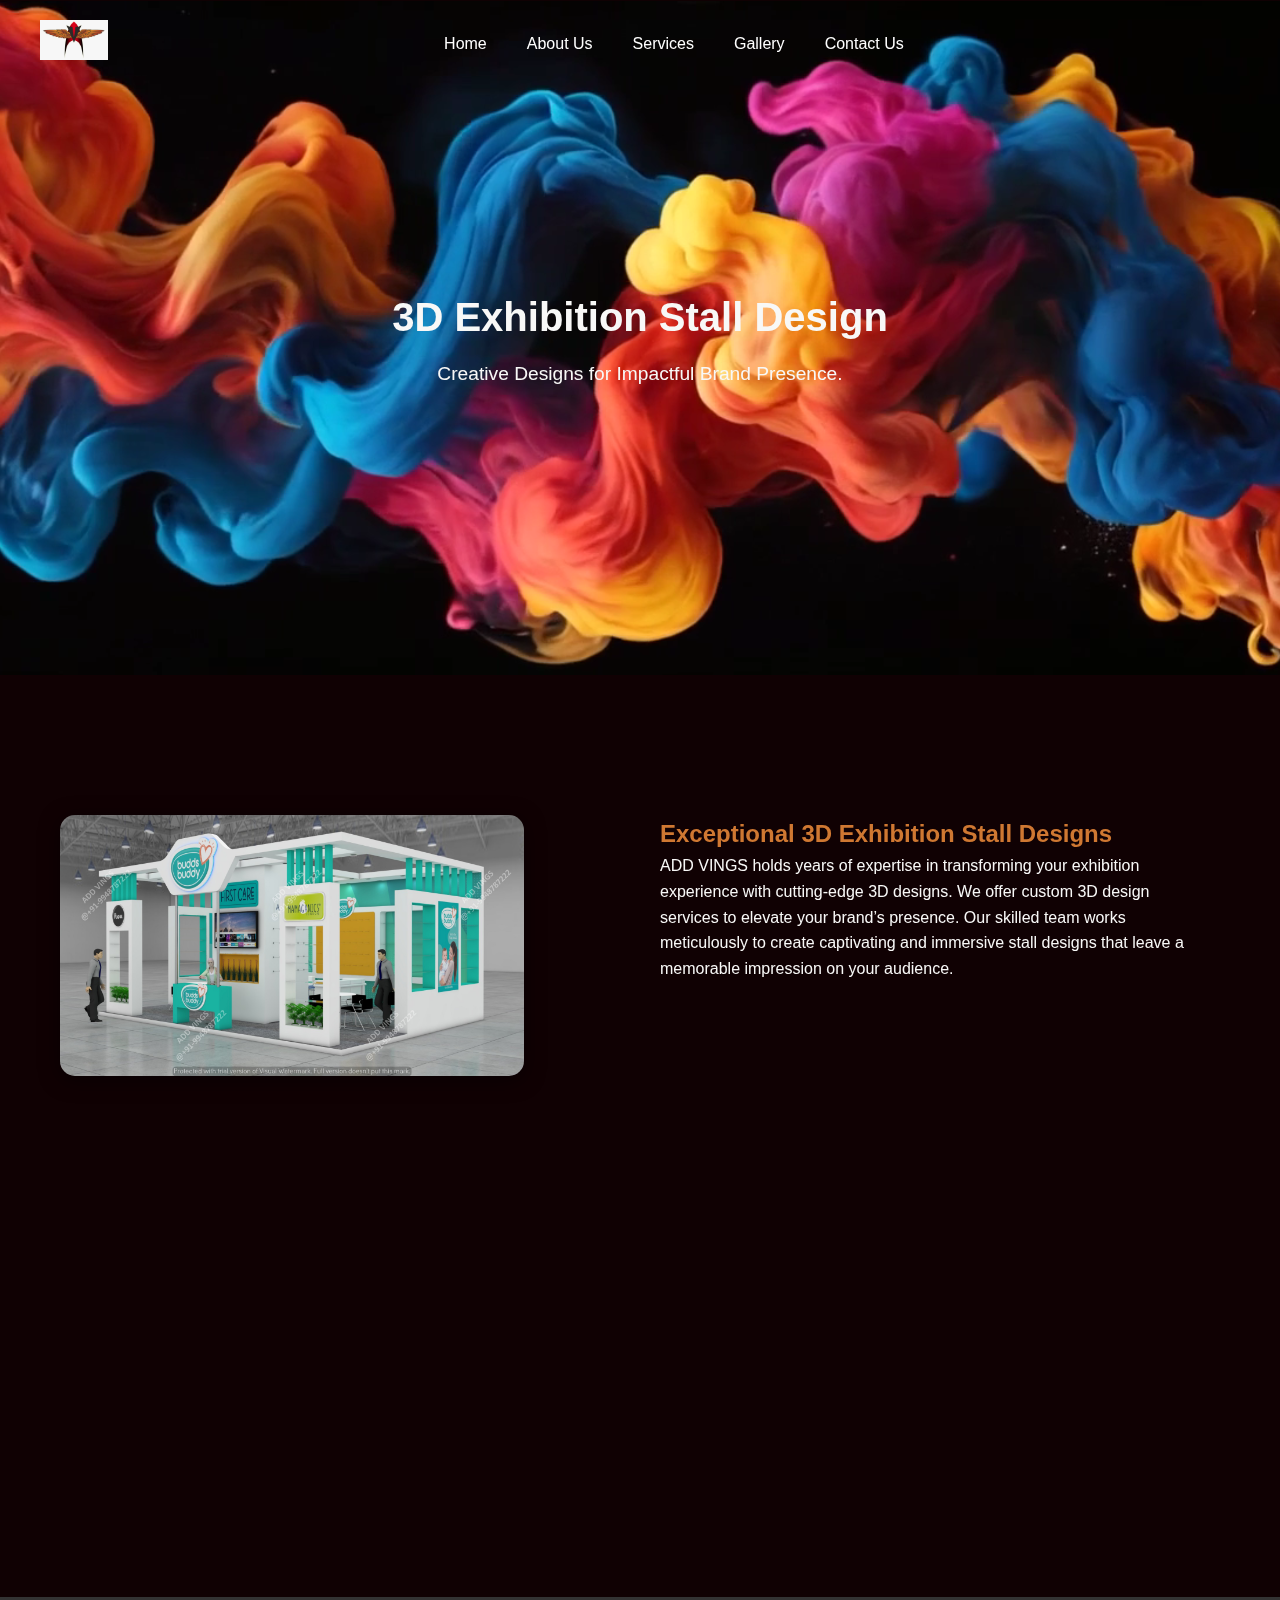
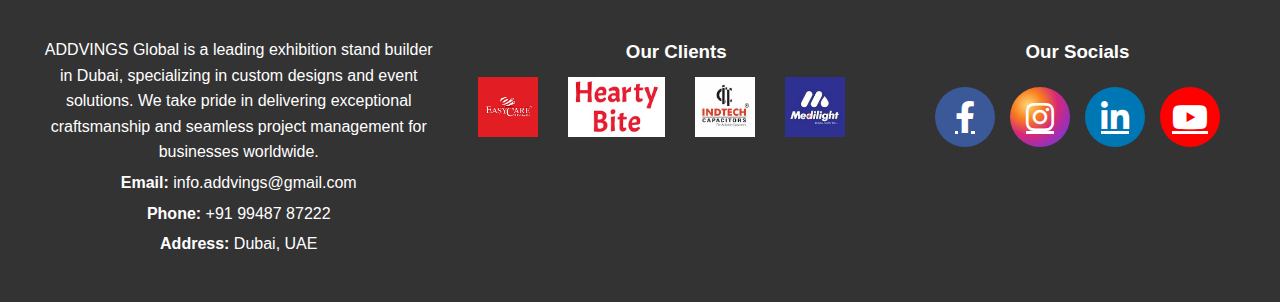
==== commit b9ac5dc4: "3d exh stall design" ====
--- a/3D Exhibition Stall Designs.html
+++ b/3D Exhibition Stall Designs.html
@@ -3,46 +3,49 @@
 <head>
     <meta charset="UTF-8">
     <meta name="viewport" content="width=device-width, initial-scale=1.0">
-    <title>ADDVINGS - About Us</title>
+    <title>ADDVINGS - 3D Exhibition Stall Design</title>
     <link rel="stylesheet" href="about.css">
 </head>
 <body>
 
 <!-- Placeholder for header -->
- <div id="header"></div> 
- 
- <section class="hero">
+<div id="header"></div> 
+
+<section class="hero">
     <video autoplay loop muted class="video-background">
         <source src="/images/v1.mp4" type="video/mp4">
         Your browser does not support the video tag.
     </video>
     <div class="hero-content">
         <h1>3D Exhibition Stall Design</h1>
+        <p>Creative Designs for Impactful Brand Presence.</p>
     </div>
 </section> 
+
+<!-- First Section with Content -->
 <section class="about-section" id="about-us">
     <div class="about-content">
-        <img src="images/g10.png" alt="g10" class="g10-image">
+        <img src="images/g10.png" alt="g10" class="about-image">
         <div class="text-content">
-            <h2>Exceptional 3D Exhibition Stall Designss</h2>
-            <p>ADD VINGS holds years of expertise in transforming your exhibition experience by providing cutting-edge 3D designs. We offer customized 3D design for exhibition services tailored to your business needs to enhance your brand’s presence.Our experienced team aims to create captivating and immersive exhibition stall designs. We work with precision to leave a long-lasting impression on your targeted audience. Moreover, you don’t need to spend a lot to avail of our professional services.</p>
+            <h2>Exceptional 3D Exhibition Stall Designs</h2>
+            <p>ADD VINGS holds years of expertise in transforming your exhibition experience with cutting-edge 3D designs. We offer custom 3D design services to elevate your brand’s presence. Our skilled team works meticulously to create captivating and immersive stall designs that leave a memorable impression on your audience.</p>
         </div>
     </div>
 </section>
 
+<!-- Reverse Section -->
 <section class="about-section reverse" id="our-vision">
     <div class="about-content">
         <div class="text-content">
-            <p>You can contact our dedicated team anytime according to your convenience. We will try our best to seamlessly transition services to the execution phase. Being an industry expert in 3D design for exhibition, we are a network of trusted partners and suppliers. Thus, we come up with the best aesthetic 3D designs. So, it’s time to elevate your brand presence with us.</p>
+            <p>We collaborate with trusted partners and suppliers to bring you the best in aesthetic 3D designs, ensuring seamless transitions from concept to execution. Elevate your brand presence with ADDVINGS.</p>
         </div>
-        <img src="images/g11.png" alt="g11" class="g11-image">
+        <img src="images/g11.png" alt="g11" class="about-image">
     </div>
 </section>
 
-
-
 <!-- Placeholder for footer -->
 <div id="footer"></div> 
+
 <script>
     async function loadContent() {
         const headerResponse = await fetch("header.html");
@@ -56,9 +59,9 @@
 <script>
     // Intersection Observer for animation
     const options = {
-        root: null, // Use the viewport as the container
+        root: null,
         rootMargin: '0px',
-        threshold: 0.5 // Trigger when 50% of the element is visible
+        threshold: 0.5
     };
 
     const observer = new IntersectionObserver((entries) => {
@@ -77,14 +80,13 @@
         });
     });
 
-    // Observe each about section individually
     document.querySelectorAll('.about-section').forEach(section => {
         observer.observe(section);
     });
 </script>
 
 <script>
-    // Throttle function to limit scroll event firing rate
+    // Throttle function to control scroll rate
     function throttle(func, limit) {
         let lastFunc;
         let lastRan;
@@ -106,19 +108,15 @@
         };
     }
 
-    // Modified scroll function with a throttle
     window.addEventListener("scroll", throttle(function() {
         const header = document.querySelector(".header");
-        if (window.scrollY > 50) { // Adjust as needed for sensitivity
+        if (window.scrollY > 50) {
             header.classList.add("header-scrolled");
         } else {
             header.classList.remove("header-scrolled");
         }
-    }, 200)); // Adjust throttle time as needed
+    }, 200));
 </script>
 
-
-
-
 </body>
-</html>+</html>
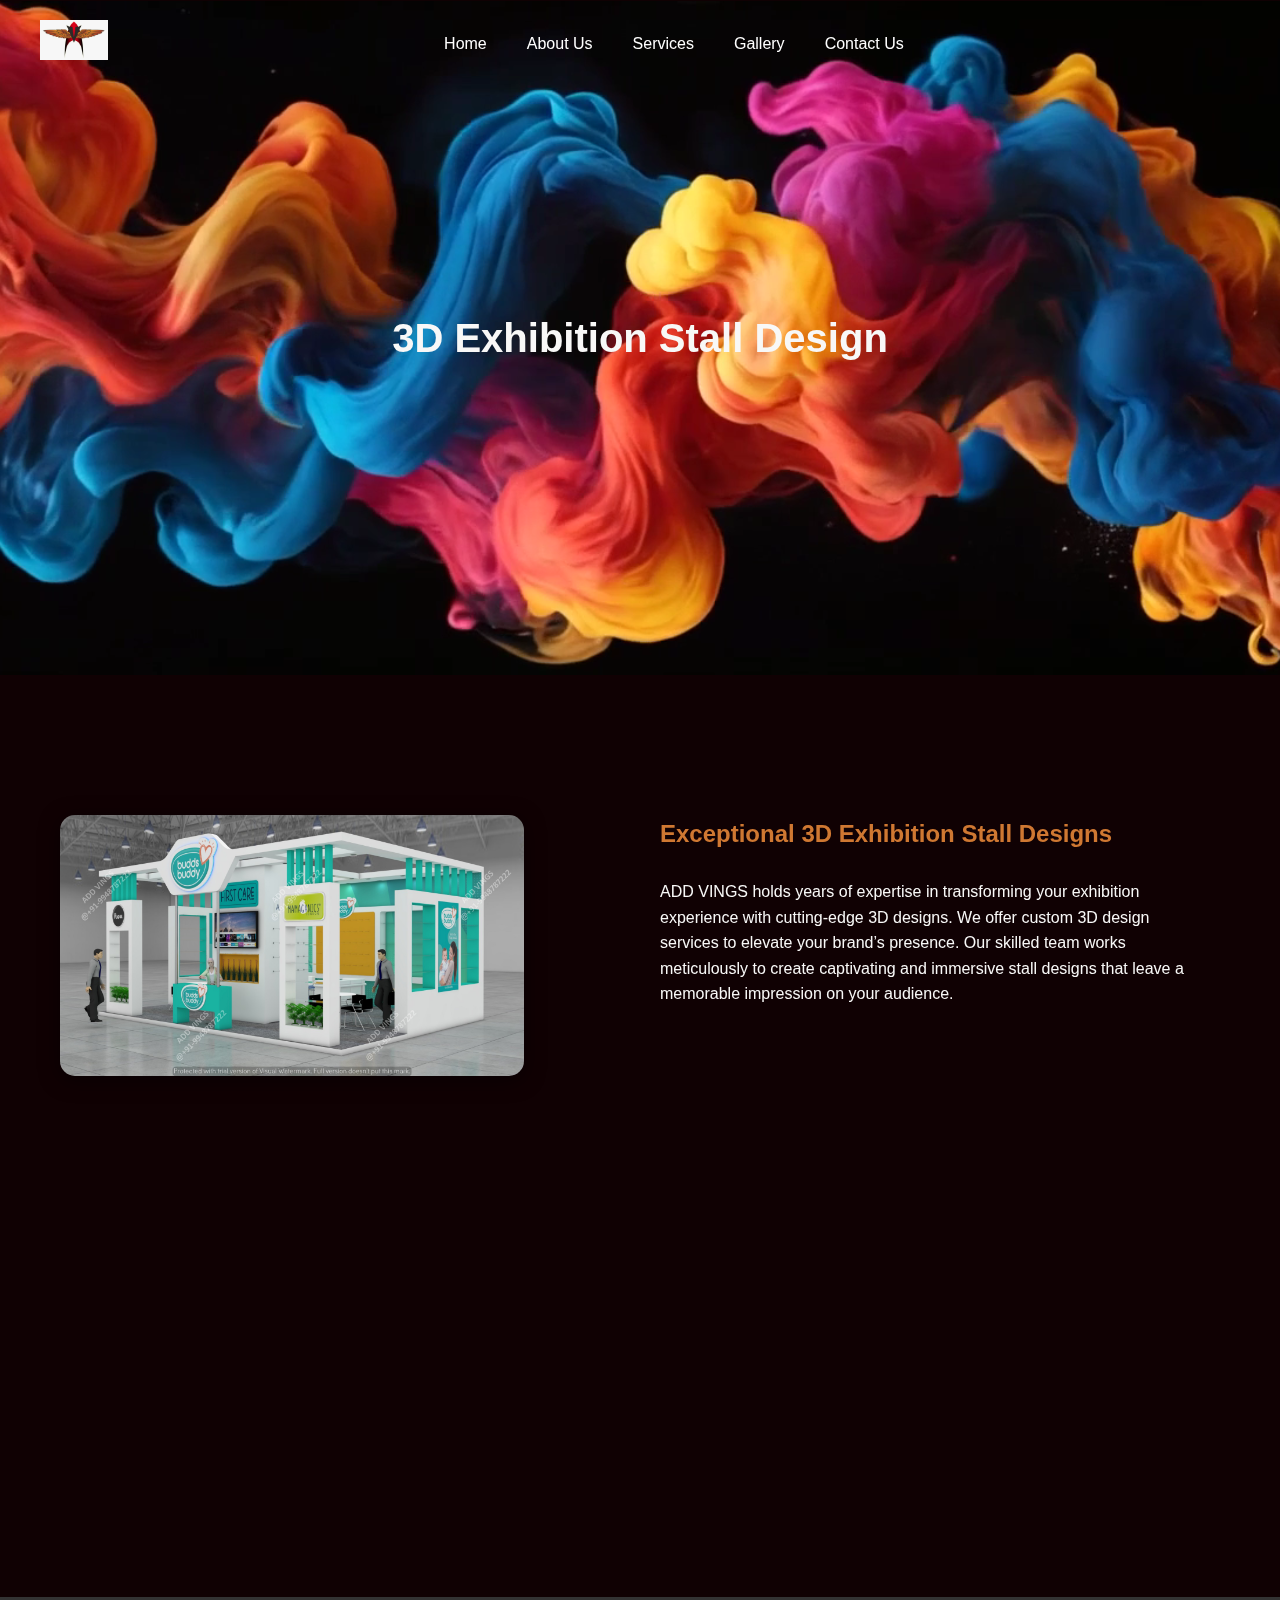
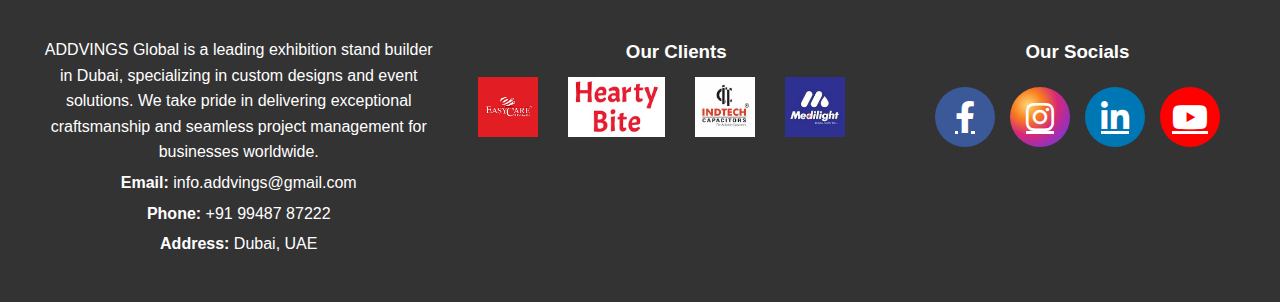
==== commit c1335106: "M" ====
--- a/3D Exhibition Stall Designs.html
+++ b/3D Exhibition Stall Designs.html
@@ -18,7 +18,6 @@
     </video>
     <div class="hero-content">
         <h1>3D Exhibition Stall Design</h1>
-        <p>Creative Designs for Impactful Brand Presence.</p>
     </div>
 </section> 
 
@@ -28,6 +27,7 @@
         <img src="images/g10.png" alt="g10" class="about-image">
         <div class="text-content">
             <h2>Exceptional 3D Exhibition Stall Designs</h2>
+            <br>
             <p>ADD VINGS holds years of expertise in transforming your exhibition experience with cutting-edge 3D designs. We offer custom 3D design services to elevate your brand’s presence. Our skilled team works meticulously to create captivating and immersive stall designs that leave a memorable impression on your audience.</p>
         </div>
     </div>
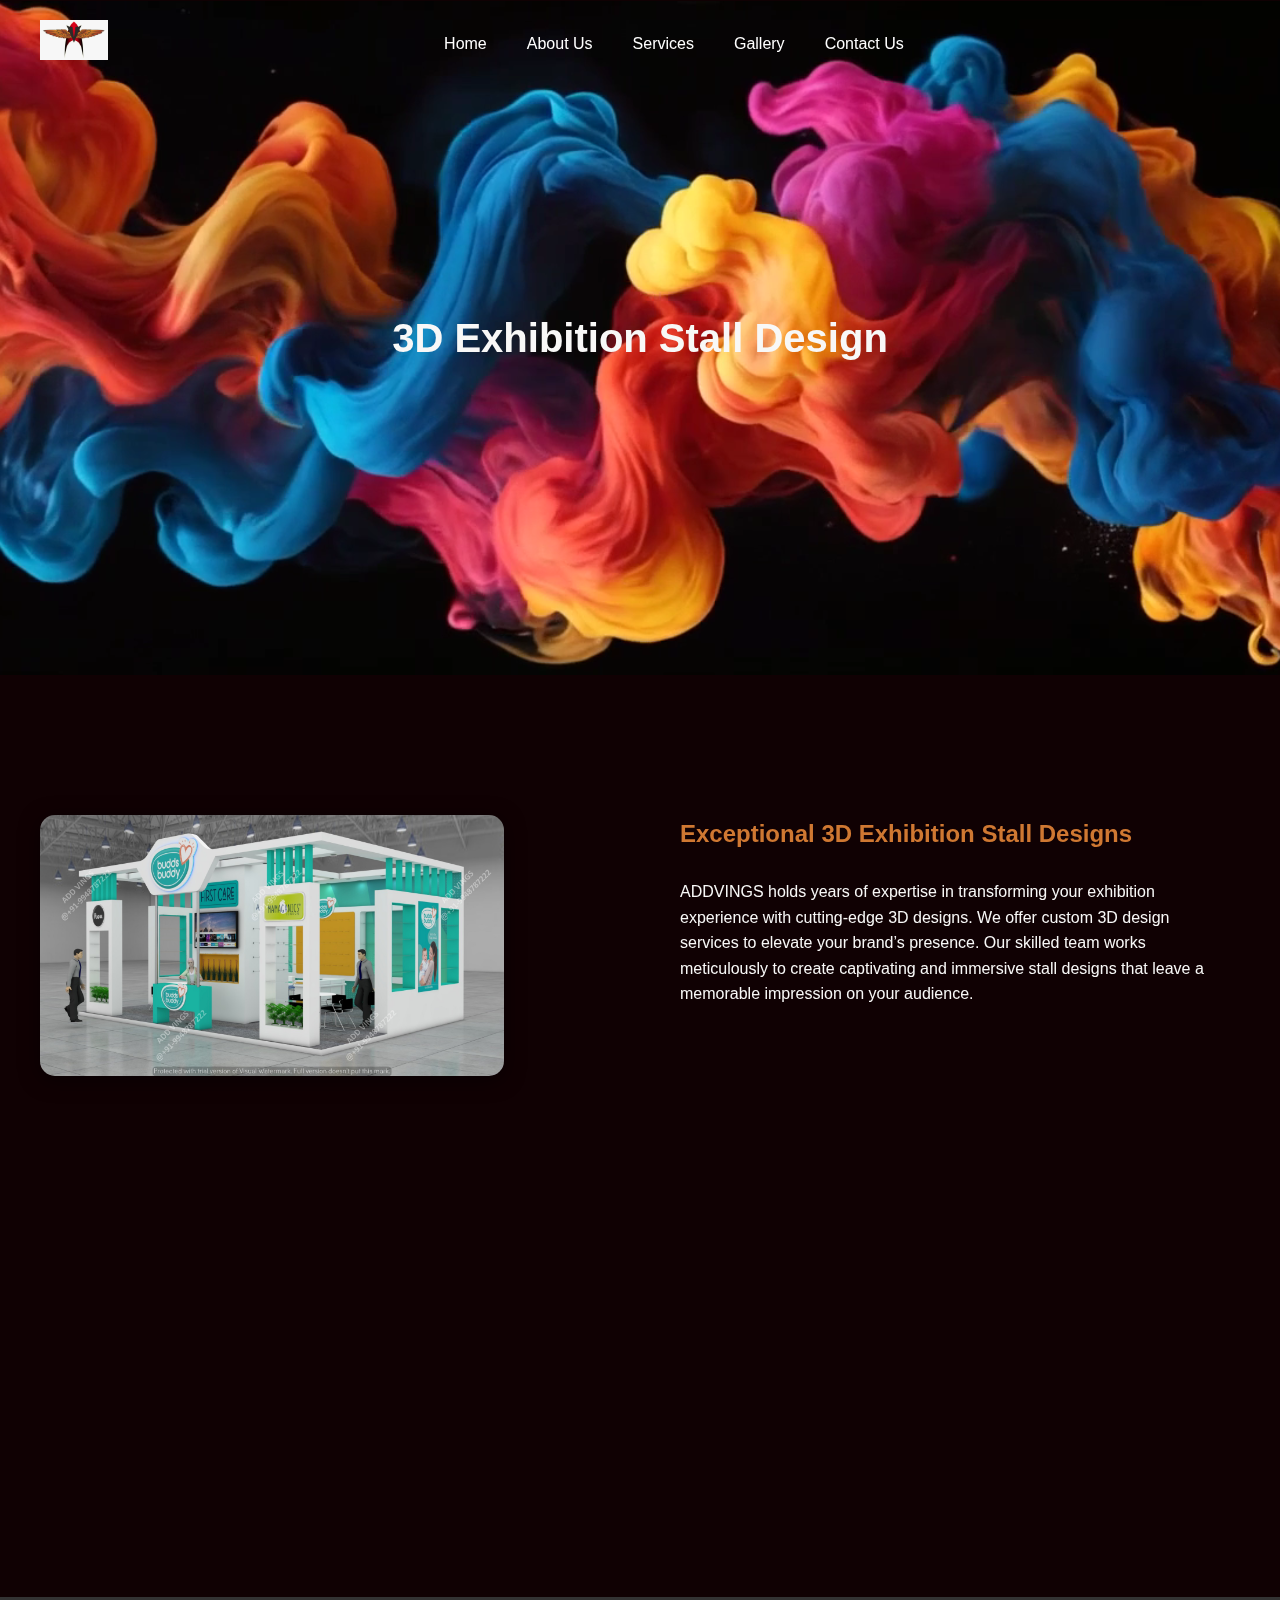
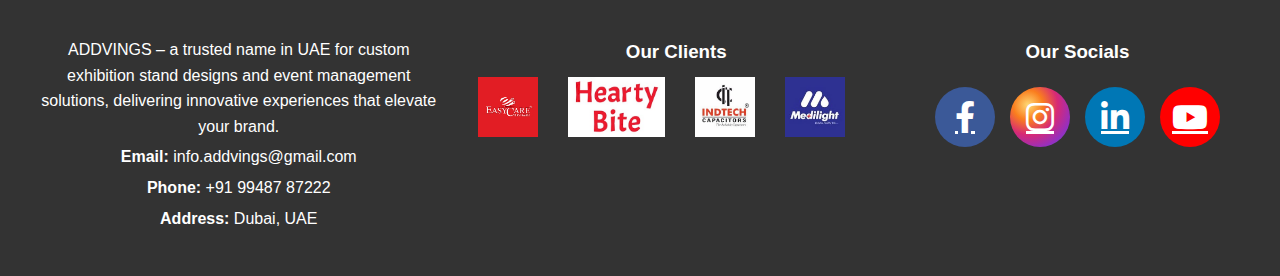
==== commit 60e2d94a: "M" ====
--- a/3D Exhibition Stall Designs.html
+++ b/3D Exhibition Stall Designs.html
@@ -28,7 +28,7 @@
         <div class="text-content">
             <h2>Exceptional 3D Exhibition Stall Designs</h2>
             <br>
-            <p>ADD VINGS holds years of expertise in transforming your exhibition experience with cutting-edge 3D designs. We offer custom 3D design services to elevate your brand’s presence. Our skilled team works meticulously to create captivating and immersive stall designs that leave a memorable impression on your audience.</p>
+            <p>ADDVINGS holds years of expertise in transforming your exhibition experience with cutting-edge 3D designs. We offer custom 3D design services to elevate your brand’s presence. Our skilled team works meticulously to create captivating and immersive stall designs that leave a memorable impression on your audience.</p>
         </div>
     </div>
 </section>
--- a/about.css
+++ b/about.css
@@ -119,14 +119,168 @@
 }
 
 /* Animation Classes */
+.about-image, .text-content {
+    opacity: 0;
+    transform: translateY(30px);
+    transition: opacity 0.6s ease-out, transform 0.6s ease-out;
+}
+
 .animate-left {
-    animation: slideInLeft 2s ease forwards; /* Control timing here */
-    opacity: 1; /* Become visible */
-    transform: translateX(0);
+    opacity: 1;
+    transform: translateX(-20px);
 }
 
 .animate-right {
-    animation: slideInRight 2s ease forwards; /* Control timing here */
-    opacity: 1; /* Become visible */
-    transform: translateX(0);
-}
+    opacity: 1;
+    transform: translateX(20px);
+}
+
+.timeline {
+    position: relative;
+    max-width: 1200px;
+    margin: 100px auto;
+}
+
+.container {
+    padding: 10px 60px;
+    position: relative;
+    width: calc(50% - 40px);
+    opacity: 0;
+    transform: translateY(30px);
+    transition: opacity 0.5s ease-out, transform 0.5s ease-out;
+}
+
+.appear {
+    opacity: 1;
+    transform: translateY(0);
+}
+
+.container img {
+    position: absolute;
+    width: 40px;
+    border-radius: 50%;
+    right: -20px;
+    top: 32px;
+    z-index: 10;
+}
+
+.right-container img {
+    left: -20px;
+}
+
+.timeline:after {
+    content: '';
+    position: absolute;
+    width: 6px;
+    height: 100%;
+    background: #fff; /* White line */
+    top: 0;
+    left: calc(50% - 3px); /* Center the line */
+    transform: translateX(-50%); /* Center the line */
+    z-index: 1; /* Ensure it's below the containers */
+    animation: moveline 6s linear forwards;
+}
+
+@keyframes moveline {
+    0% {
+        height: 0;
+    }
+    100% {
+        height: 100%;
+    }
+}
+
+.text-box {
+    padding: 20px 30px;
+    background: #fff;
+    position: relative;
+    border-radius: 6px;
+    width: 100%;
+    font-size: 15px;
+    color: #000;
+}
+
+.left-container {
+    left: -1%;
+}
+
+.right-container {
+    left: 53%;
+}
+
+.text-box h2 {
+    font-weight: 600;
+}
+
+.text-box small {
+    display: inline-block;
+    margin-bottom: 15px;
+}
+
+.left-container-arrow {
+    height: 0;
+    width: 0;
+    position: absolute;
+    top: 28px;
+    z-index: 1;
+    border-top: 15px solid transparent;
+    border-bottom: 15px solid transparent;
+    border-left: 15px solid #fff;
+    right: -15px;
+}
+
+.right-container-arrow {
+    height: 0;
+    width: 0;
+    position: absolute;
+    top: 28px;
+    z-index: 1;
+    border-top: 15px solid transparent;
+    border-bottom: 15px solid transparent;
+    border-right: 15px solid #fff;
+    left: -15px;
+}
+
+.journey-title {
+    text-align: center; /* Center the text */
+    color: #cf7832; /* Orange color */
+    margin: 40px 0; /* Add some vertical spacing */
+    font-size: 2em; /* Adjust the font size as needed */
+}
+
+/* Scroll and Animation Effects */
+@keyframes movedown {
+    0% {
+        opacity: 1;
+        transform: translateY(-30px);
+    }
+    100% {
+        opacity: 1;
+        transform: translateY(0px);
+    }
+}
+
+.container:nth-child(1) {
+    animation-delay: 0s;
+}
+
+.container:nth-child(2) {
+    animation-delay: 1s;
+}
+
+.container:nth-child(3) {
+    animation-delay: 2s;
+}
+
+.container:nth-child(4) {
+    animation-delay: 3s;
+}
+
+.container:nth-child(5) {
+    animation-delay: 4s;
+}
+
+.container:nth-child(6) {
+    animation-delay: 5s;
+}
+
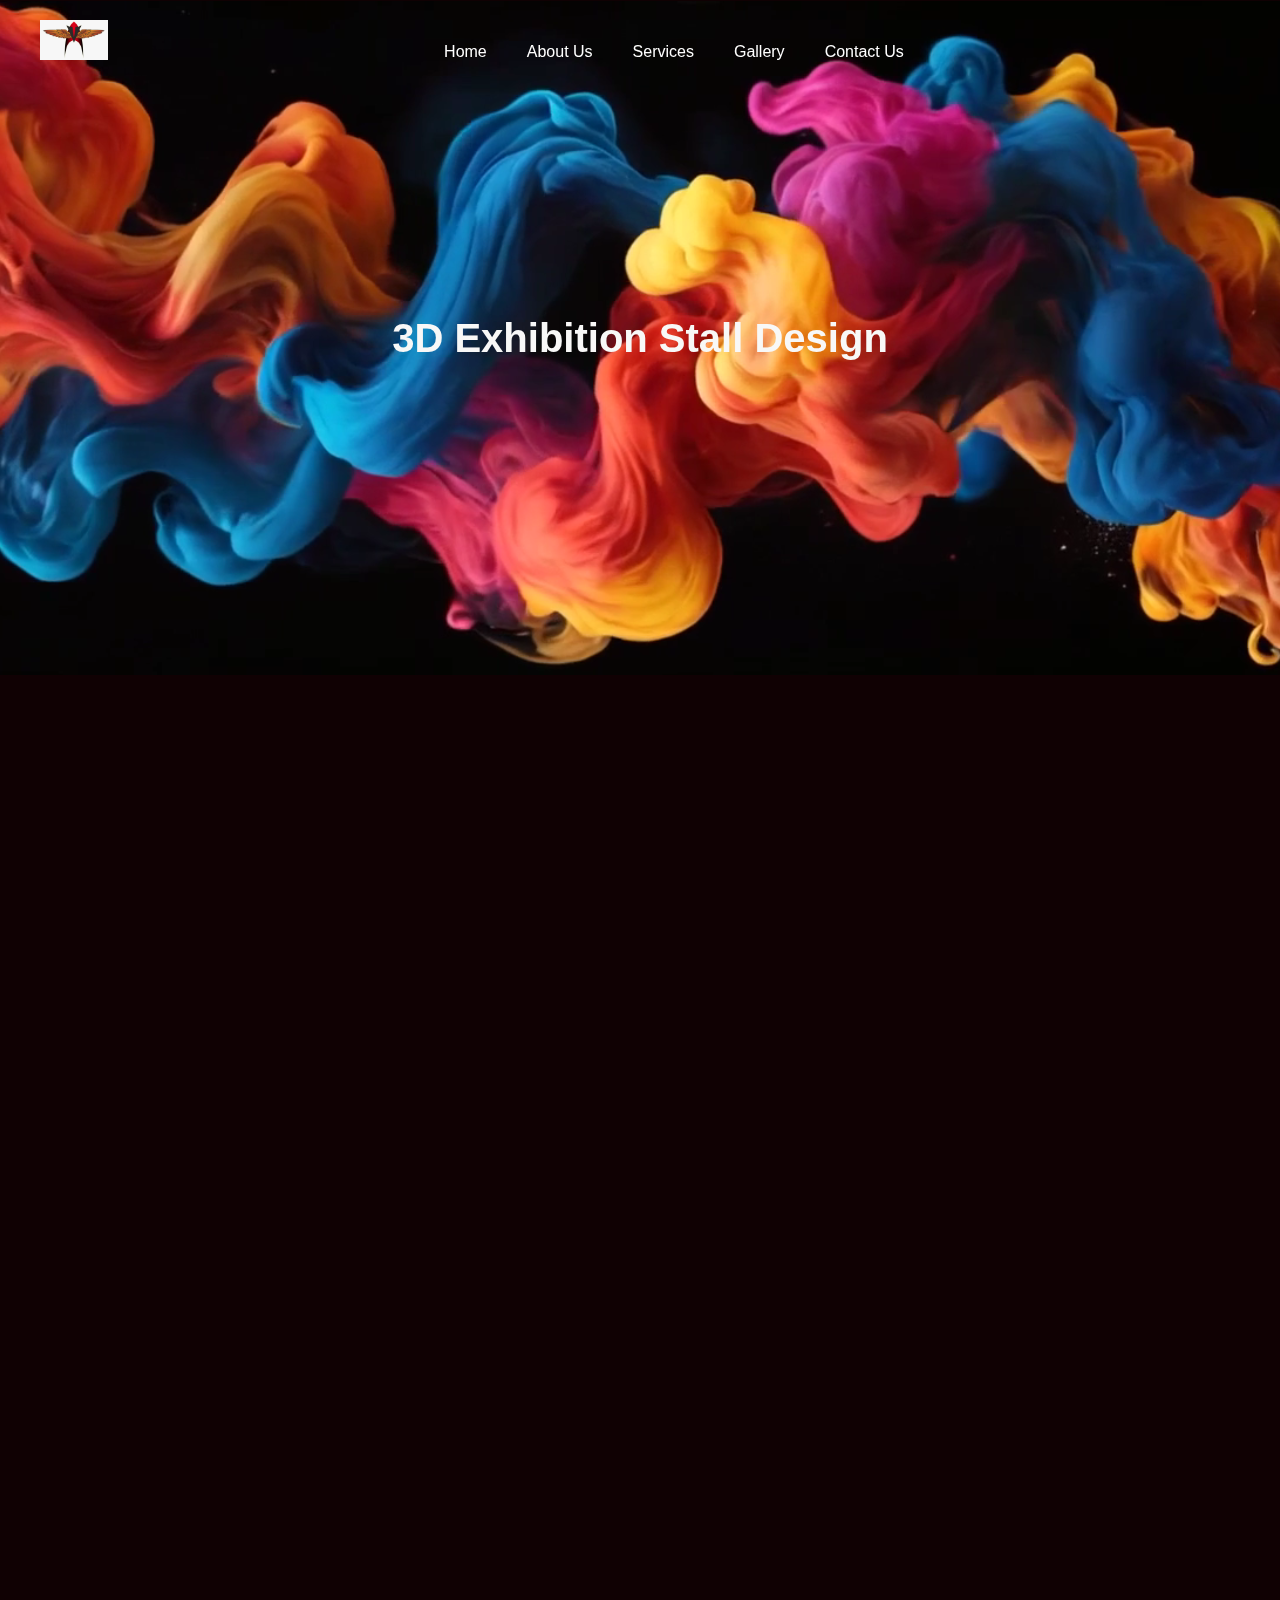
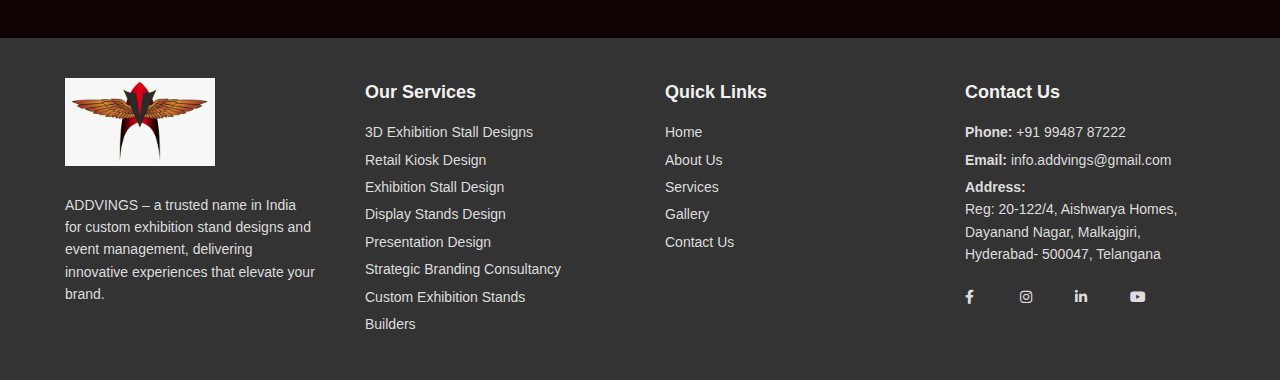
==== commit 0fae2a2e: "Final Commit" ====
--- a/3D Exhibition Stall Designs.html
+++ b/3D Exhibition Stall Designs.html
@@ -3,7 +3,7 @@
 <head>
     <meta charset="UTF-8">
     <meta name="viewport" content="width=device-width, initial-scale=1.0">
-    <title>ADDVINGS - 3D Exhibition Stall Design</title>
+    <title>ADD VINGS - 3D Exhibition Stall Design</title>
     <link rel="stylesheet" href="about.css">
 </head>
 <body>
@@ -28,7 +28,7 @@
         <div class="text-content">
             <h2>Exceptional 3D Exhibition Stall Designs</h2>
             <br>
-            <p>ADDVINGS holds years of expertise in transforming your exhibition experience with cutting-edge 3D designs. We offer custom 3D design services to elevate your brand’s presence. Our skilled team works meticulously to create captivating and immersive stall designs that leave a memorable impression on your audience.</p>
+            <p>ADD VINGS holds years of expertise in transforming your exhibition experience with cutting-edge 3D designs. We offer custom 3D design services to elevate your brand’s presence. Our skilled team works meticulously to create captivating and immersive stall designs that leave a memorable impression on your audience.</p>
         </div>
     </div>
 </section>
@@ -37,7 +37,7 @@
 <section class="about-section reverse" id="our-vision">
     <div class="about-content">
         <div class="text-content">
-            <p>We collaborate with trusted partners and suppliers to bring you the best in aesthetic 3D designs, ensuring seamless transitions from concept to execution. Elevate your brand presence with ADDVINGS.</p>
+            <p>We collaborate with trusted partners and suppliers to bring you the best in aesthetic 3D designs, ensuring seamless transitions from concept to execution. Elevate your brand presence with ADD VINGS.</p>
         </div>
         <img src="images/g11.png" alt="g11" class="about-image">
     </div>
--- a/about.css
+++ b/about.css
@@ -7,19 +7,20 @@
 
 body {
     font-family: 'Poppins', sans-serif;
-    background-color: #100103; /* Dark background */
-    color: #f8f8f7; /* Light text color */
+    background-color: #100103;
+    color: #f8f8f7;
     line-height: 1.6;
+    overflow-x: hidden; /* Prevent horizontal scrolling */
 }
 
 /* Hero Section */
 .hero {
     position: relative;
     overflow: hidden;
-    height: 75vh; /* Set height to 75% of viewport height */
-    display: flex; /* Use flexbox to align content */
-    align-items: center; /* Center content vertically */
-    justify-content: center; /* Center content horizontally */
+    height: 75vh;
+    display: flex;
+    align-items: center;
+    justify-content: center;
 }
 
 .video-background {
@@ -30,69 +31,111 @@
     min-height: 100%;
     width: auto;
     height: auto;
-    z-index: -1; /* Place video behind other content */
-    transform: translate(-50%, -50%); /* Center video */
+    z-index: -1;
+    transform: translate(-50%, -50%);
 }
 
 .hero-content {
-    position: relative; /* Ensure content is on top of the video */
+    position: relative;
     display: flex;
     flex-direction: column;
     gap: 10px;
     max-width: 800px;
     margin: 0 auto;
-    z-index: 1; /* Ensure content appears above the video */
+    z-index: 1;
     text-align: center;
+    padding: 0 20px;
 }
 
 .hero h1 {
     font-size: 2.5em;
-    margin: 0;
 }
 
 .hero p {
     font-size: 1.2em;
-    margin: 0;
+}
+
+@media (max-width: 768px) {
+    .hero h1 {
+        font-size: 2em;
+    }
+
+    .hero p {
+        font-size: 1em;
+    }
 }
 
 /* About Section Styles */
 .about-section {
     display: flex;
-    align-items: center;
-    padding: 60px;
-    transition: transform 0.5s ease-in-out; /* Adjusted for smoother animation */
-    margin-top: 80px; /* Add space above each section */
+    align-items: flex-start;
+    padding: 60px 20px;
+    margin-top: 80px;
+    transition: transform 0.5s ease-in-out;
 }
 
 .about-content {
     display: flex;
-    align-items: flex-start; /* Align items to the start */
+    align-items: flex-start;
     justify-content: space-between;
     width: 100%;
-    gap: 30px; /* Add gap between image and text */
-}
-
+    gap: 30px;
+}
+
+/* Set both image and text to 50% */
 .about-image {
-    width: 40%; /* Adjust width as necessary */
+    width: 50%; /* Changed to 50% */
+    max-width: 500px;
     border-radius: 15px;
-    box-shadow: 0 4px 20px rgba(0, 0, 0, 0.5); /* Darker shadow */
-    opacity: 0; /* Start as invisible */
-    transform: translateX(100%); /* Reset transform */
+    box-shadow: 0 4px 20px rgba(0, 0, 0, 0.5);
+    opacity: 0;
+    transform: translateX(100%);
 }
 
 .text-content {
-    width: 50%; /* Adjust width as necessary */
+    width: 50%; /* Changed to 50% */
     padding: 0 20px;
-    opacity: 0; /* Start as invisible */
-    transform: translateX(-100%); /* Reset transform */
-}
+    opacity: 0;
+    transform: translateX(-100%);
+}
+
+/* Responsive adjustments */
+@media (max-width: 768px) {
+    .about-section {
+        flex-direction: column; /* Stack vertically on small screens */
+    }
+
+    .about-image,
+    .text-content {
+        width: 100%; /* Make them full width on smaller screens */
+        transform: translateX(0); /* Reset transform for animations */
+    }
+}
+
 
 .text-content h2 {
-    color: #cf7832; /* Change this to your preferred color */
+    color: #cf7832;
 }
 
 .reverse {
-    flex-direction: row-reverse; /* Reverse the order of content */
+    flex-direction: column; /* Change direction for smaller screens */
+}
+
+@media (max-width: 768px) {
+    .about-section {
+        padding: 40px 10px; /* Adjust padding */
+    }
+
+    .about-content {
+        flex-direction: column;
+        text-align: center;
+    }
+
+    .about-image,
+    .text-content {
+        width: 100%;
+        transform: translateX(0);
+    }
 }
 
 /* Animation Keyframes */
@@ -119,26 +162,20 @@
 }
 
 /* Animation Classes */
-.about-image, .text-content {
-    opacity: 0;
-    transform: translateY(30px);
-    transition: opacity 0.6s ease-out, transform 0.6s ease-out;
-}
-
 .animate-left {
-    opacity: 1;
-    transform: translateX(-20px);
+    animation: slideInLeft 2s forwards;
 }
 
 .animate-right {
-    opacity: 1;
-    transform: translateX(20px);
-}
-
+    animation: slideInRight 2s forwards;
+}
+
+/* Timeline Section */
 .timeline {
     position: relative;
     max-width: 1200px;
     margin: 100px auto;
+    padding: 0 20px;
 }
 
 .container {
@@ -155,17 +192,51 @@
     transform: translateY(0);
 }
 
-.container img {
+.year-circle {
+    width: 60px;
+    height: 60px;
+    background: radial-gradient(circle at top left, #ff914d, #cf7832);
+    color: #ffffff;
+    display: flex;
+    align-items: center;
+    justify-content: center;
+    border-radius: 50%;
+    font-size: 1.3em;
+    font-weight: 400;
+    font-family: 'Bebas Neue', sans-serif;
     position: absolute;
-    width: 40px;
-    border-radius: 50%;
-    right: -20px;
-    top: 32px;
+    right: -30px;
+    top: 25px;
     z-index: 10;
-}
-
-.right-container img {
-    left: -20px;
+    box-shadow: 0 4px 8px rgba(0, 0, 0, 0.3);
+    transition: transform 0.3s ease, box-shadow 0.3s ease;
+}
+
+.year-circle:hover {
+    transform: scale(1.1);
+    box-shadow: 0 6px 12px rgba(0, 0, 0, 0.4);
+}
+
+.right-container .year-circle {
+    left: -30px;
+}
+
+@media (max-width: 768px) {
+    .container {
+        width: 100%; /* Full width on smaller screens */
+        text-align: center;
+        padding: 20px 0; /* Adjust padding for smaller screens */
+    }
+
+    .year-circle {
+        position: static;
+        margin: 10px auto; /* Center the year circle */
+    }
+
+    .left-container-arrow,
+    .right-container-arrow {
+        display: none; /* Hide arrows on smaller screens */
+    }
 }
 
 .timeline:after {
@@ -173,23 +244,14 @@
     position: absolute;
     width: 6px;
     height: 100%;
-    background: #fff; /* White line */
+    background: #fff;
     top: 0;
-    left: calc(50% - 3px); /* Center the line */
-    transform: translateX(-50%); /* Center the line */
-    z-index: 1; /* Ensure it's below the containers */
-    animation: moveline 6s linear forwards;
-}
-
-@keyframes moveline {
-    0% {
-        height: 0;
-    }
-    100% {
-        height: 100%;
-    }
-}
-
+    left: calc(50% - 3px);
+    z-index: 1;
+    animation: moveline 18s linear forwards;
+}
+
+/* Position Adjustments */
 .text-box {
     padding: 20px 30px;
     background: #fff;
@@ -208,55 +270,31 @@
     left: 53%;
 }
 
+@media (max-width: 768px) {
+    .left-container,
+    .right-container {
+        left: 0; /* Reset left for smaller screens */
+    }
+}
+
 .text-box h2 {
     font-weight: 600;
 }
 
-.text-box small {
-    display: inline-block;
-    margin-bottom: 15px;
-}
-
-.left-container-arrow {
-    height: 0;
-    width: 0;
-    position: absolute;
-    top: 28px;
-    z-index: 1;
-    border-top: 15px solid transparent;
-    border-bottom: 15px solid transparent;
-    border-left: 15px solid #fff;
-    right: -15px;
-}
-
-.right-container-arrow {
-    height: 0;
-    width: 0;
-    position: absolute;
-    top: 28px;
-    z-index: 1;
-    border-top: 15px solid transparent;
-    border-bottom: 15px solid transparent;
-    border-right: 15px solid #fff;
-    left: -15px;
-}
-
 .journey-title {
-    text-align: center; /* Center the text */
-    color: #cf7832; /* Orange color */
-    margin: 40px 0; /* Add some vertical spacing */
-    font-size: 2em; /* Adjust the font size as needed */
+    text-align: center;
+    color: #cf7832;
+    margin: 40px 0;
+    font-size: 2em;
 }
 
 /* Scroll and Animation Effects */
-@keyframes movedown {
+@keyframes moveline {
     0% {
-        opacity: 1;
-        transform: translateY(-30px);
+        height: 0;
     }
     100% {
-        opacity: 1;
-        transform: translateY(0px);
+        height: 100%;
     }
 }
 
@@ -283,4 +321,3 @@
 .container:nth-child(6) {
     animation-delay: 5s;
 }
-
